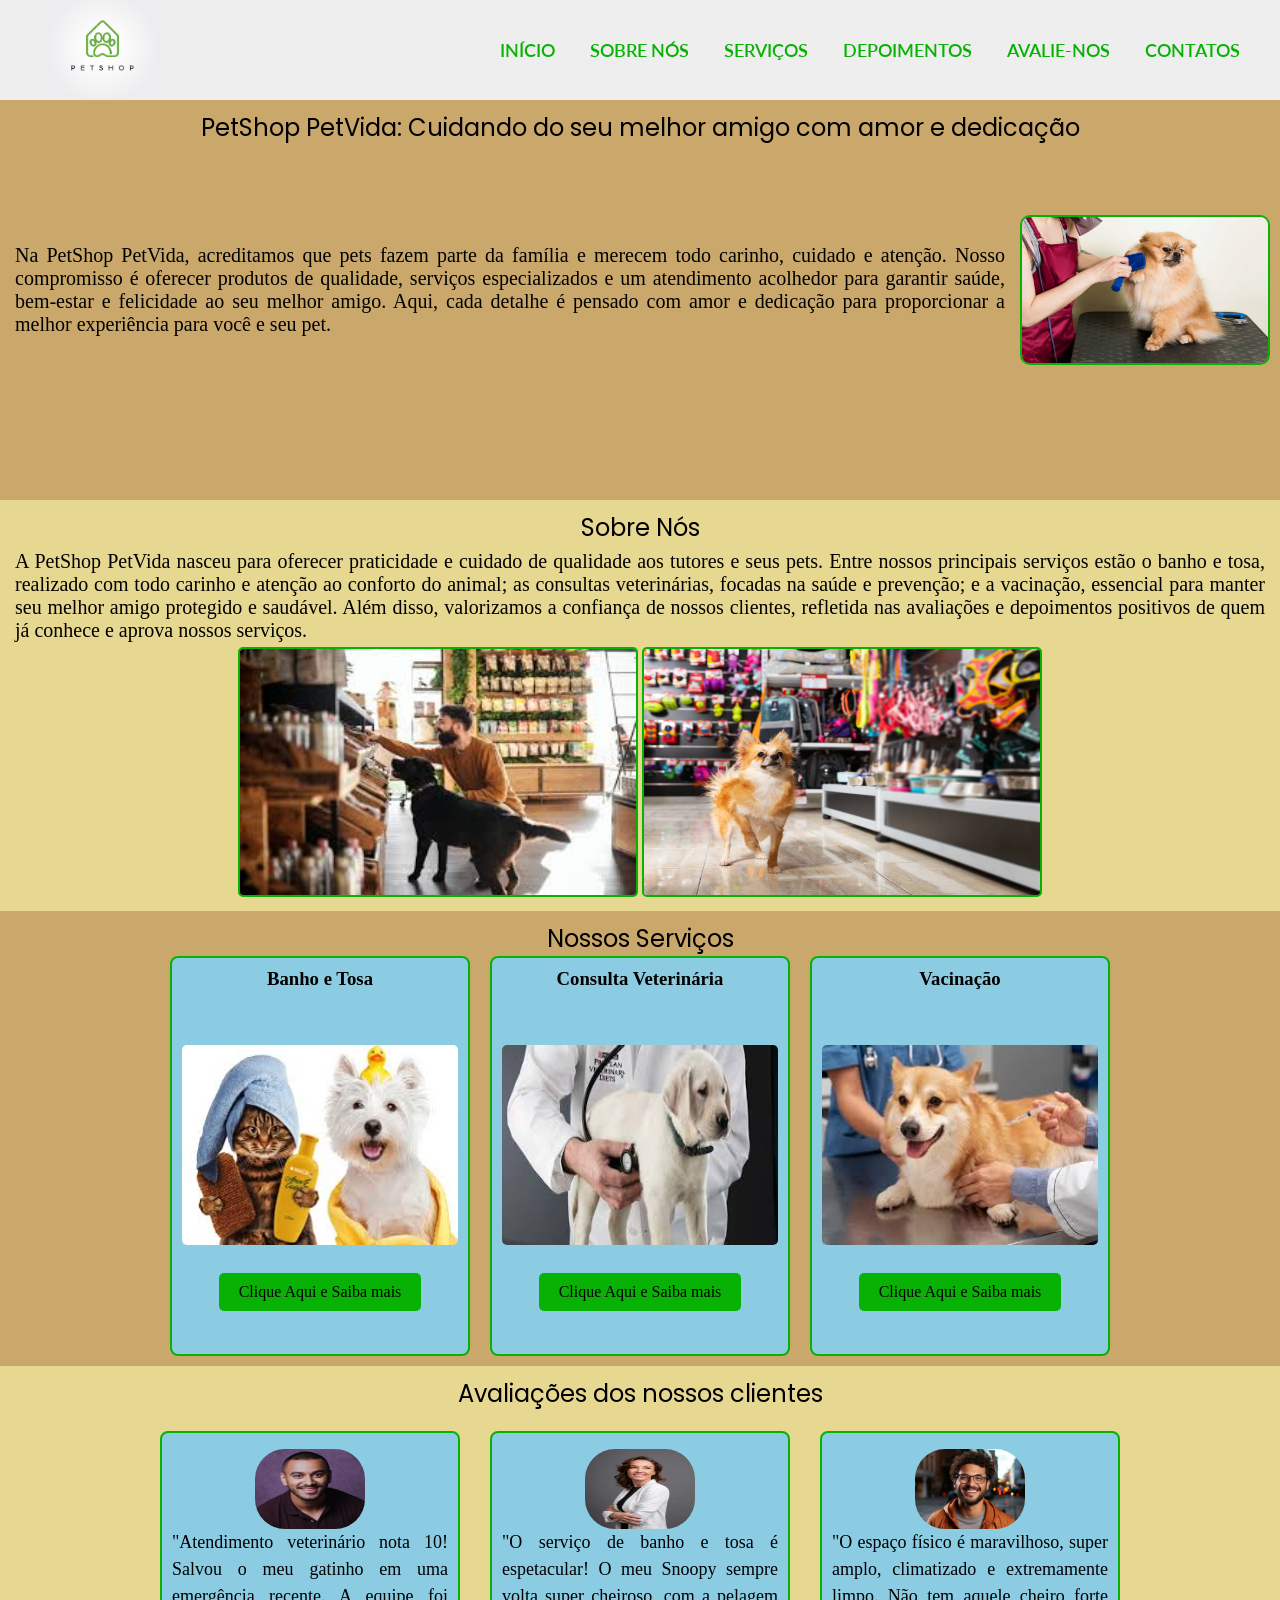
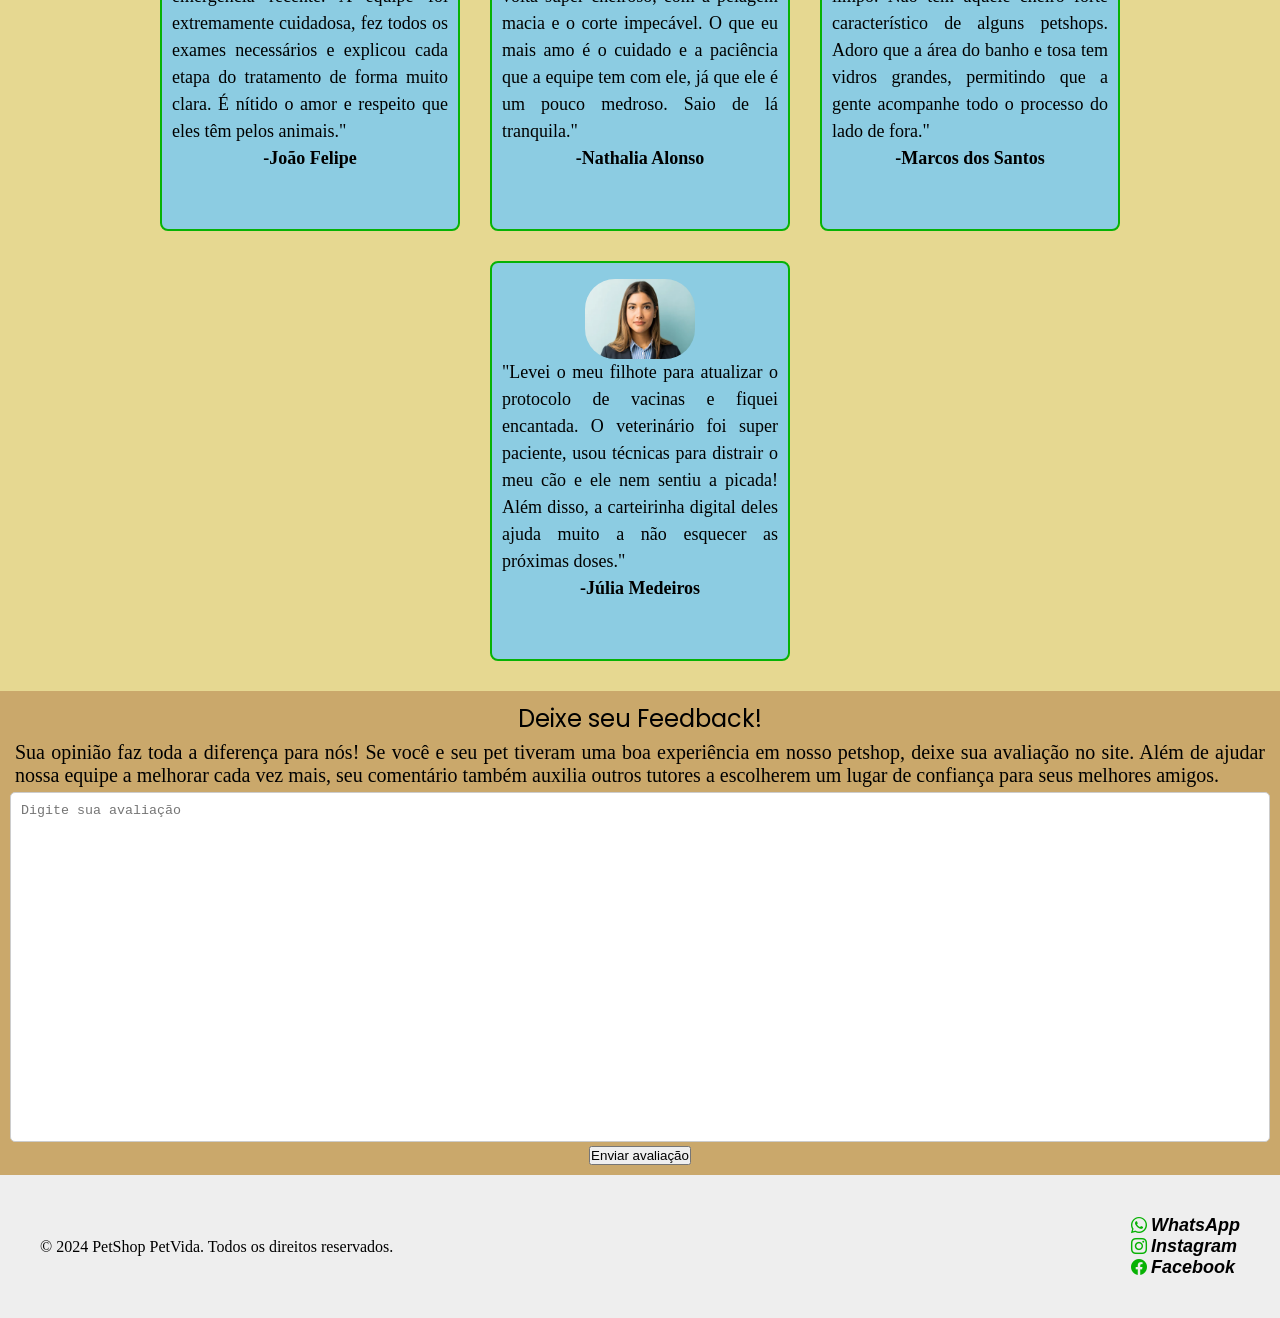
==== index.html @ ae426565 "teste merge branch" ====
<!DOCTYPE html>
<html lang="pt-br">

<head>
    <meta charset="UTF-8">
    <meta name="viewport" content="width=device-width, initial-scale=1.0">
    <title>PetShop PetVida</title>
    <link rel="stylesheet" href="style.css">
    <!-- Fontes Google-->
    <link rel="preconnect" href="https://fonts.googleapis.com">
    <link rel="preconnect" href="https://fonts.gstatic.com" crossorigin>
    <link href="https://fonts.googleapis.com/css2?family=Roboto:ital,wght@0,100..900;1,100..900&display=swap"
        rel="stylesheet">
    <link
        href="https://fonts.googleapis.com/css2?family=Lato:ital,wght@0,100;0,300;0,400;0,700;0,900;1,100;1,300;1,400;1,700;1,900&family=Roboto:ital,wght@0,100..900;1,100..900&display=swap"
        rel="stylesheet">
    <link
        href="https://fonts.googleapis.com/css2?family=Poppins:ital,wght@0,100;0,200;0,300;0,400;0,500;0,600;0,700;0,800;0,900;1,100;1,200;1,300;1,400;1,500;1,600;1,700;1,800;1,900&display=swap"
        rel="stylesheet">
    <!-- Ícones Bootstrap-->
    <link rel="stylesheet" href="https://cdn.jsdelivr.net/npm/bootstrap-icons@1.11.3/font/bootstrap-icons.min.css">
</head>

<body>
    <nav class="navbar">
        <div class="div-da-nav">
            <div class="logo">
                <img id="Logo" src="img/logo_petshop.avif" alt="logo" height="150px" ; width="190px" ; />
            </div>
            <div>
                <ul class="menu">
                    <li><a href="#inicio">INÍCIO</a></li>
                    <li><a href="#sobre-nos">SOBRE NÓS</a></li>
                    <li><a href="#servicos">SERVIÇOS</a></li>
                    <li><a href="#depoimentos">DEPOIMENTOS</a></li>
                    <l1><a href="#feedback">AVALIE-NOS</a></l1>
                    <li><a href="#contato">CONTATOS</a></li>
                </ul>
            </div>
        </div>
    </nav>
    <section id="inicio" class="conteudo">
        <div class="inicio">
            <h1 class="font_title">
                PetShop PetVida: Cuidando do seu melhor amigo com amor e dedicação
            </h1>
            <div class="div_inicio">
                <p id="texto_inicio">
                    Na PetShop PetVida, acreditamos que pets fazem parte da família e merecem todo carinho,
                    cuidado e atenção. Nosso compromisso é oferecer produtos de qualidade, serviços
                    especializados e um atendimento acolhedor para garantir saúde, bem-estar e
                    felicidade ao seu melhor amigo. Aqui, cada detalhe é pensado com amor e dedicação para
                    proporcionar a melhor experiência para você e seu pet.
                </p>
                <div class="div_inicio_img">
                    <img id="inicio-cachorro" src="img/inicio_cachorro.jpg" alt="Cachorro no PetShop">
                </div>
            </div>
        </div>
    </section>
    <section id="sobre-nos">
        <div class="sobre-nos">
            <h1 class="font_title">
                Sobre Nós
            </h1>
            <p id="texto_sobrenos">
                A PetShop PetVida nasceu para oferecer praticidade e cuidado de qualidade aos
                tutores e seus pets. Entre nossos principais serviços estão o banho e tosa,
                realizado com todo carinho e atenção ao conforto do animal; as consultas veterinárias,
                focadas na saúde e prevenção; e a vacinação, essencial para manter seu melhor amigo
                protegido e saudável. Além disso, valorizamos a confiança de nossos clientes,
                refletida nas avaliações e depoimentos positivos de quem já conhece e aprova nossos
                serviços.
            </p>
            <div class="imgs_sobrenos">
                <img id="sobrenos1" src="img/sobrenos_1.jfif" alt="Banho e Tosa">
                <img id="sobrenos2" src="img/sobrenos_2.jpg" alt="Consulta Veterinária">
            </div>
        </div>
    </section>
    <section id="servicos">
        <div class="servicos">
            <h1 class="font_title">
                Nossos Serviços
            </h1>
            <div class="conteiner_card">
                <div class="card" id="ca1">
                    <h3>Banho e Tosa</h3>
                    <img id="img-banho-tosa" src="img/banhoTosa.jfif" alt="Banho e Tosa">
                    <p class="clique-aqui">Clique Aqui e Saiba mais</p>
                </div>
                <div class="card" id="ca2">
                    <h3>Consulta Veterinária</h3>
                    <img id="img-consulta-veterinaria" src="img/consulta_veterinaria.jfif" alt="Consulta Veterinária">
                    <p class="clique-aqui">Clique Aqui e Saiba mais</p>
                </div>
                <div class="card" id="ca3">
                    <h3>Vacinação</h3>
                    <img id="img-vacinacao" src="img/vacinacao.jfif" alt="Vacinação">
                    <p class="clique-aqui">Clique Aqui e Saiba mais</p>
                </div>
            </div>
        </div>
    </section>
    <section id="depoimentos">
        <div class="depoimentos">
            <h1 class="font_title">
                Avaliações dos nossos clientes
            </h1>
            <div class="cliente-card">
                <div class="cliente" id="c1">
                    <img id="img-joao" src="img/joao-foto-depoimento.png" alt="João">
                    <p class="depoimento" style="text-align: justify;">"Atendimento veterinário nota 10! Salvou o meu
                        gatinho em uma emergência recente. A equipe foi extremamente cuidadosa, fez todos os exames
                        necessários e explicou cada etapa do tratamento de forma muito clara. É nítido o amor e respeito
                        que eles têm pelos animais."</p>
                    <h4>-João Felipe</h4>
                </div>
                <div class="cliente" id="c2">
                    <img id="img-nathalia" src="img/nathalia-foto-depoimento.webp" alt="Nathalia">
                    <p class="depoimento" style="text-align: justify;">"O serviço de banho e tosa é espetacular! O meu
                        Snoopy sempre volta super cheiroso, com a pelagem macia e o corte impecável. O que eu mais amo é
                        o cuidado e a paciência que a equipe tem com ele, já que ele é um pouco medroso. Saio de lá
                        tranquila."</p>
                    <h4>-Nathalia Alonso</h4>
                </div>
                <div class="cliente" id="c3">
                    <img id="img-marcos" src="img/marcos-foto-depoimento.webp" alt="Marcos">
                    <p class="depoimento" style="text-align: justify;">"O espaço físico é maravilhoso, super amplo,
                        climatizado e extremamente limpo. Não tem aquele cheiro forte característico de alguns petshops.
                        Adoro que a área do banho e tosa tem vidros grandes, permitindo que a gente acompanhe todo o
                        processo do lado de fora."</p>
                    <h4>-Marcos dos Santos</h4>
                </div>
                <div class="cliente" id="c4">
                    <img id="img-julia" src="img/julia-foto-depoimento.webp" alt="Júlia">
                    <p class="depoimento" style="text-align: justify;">"Levei o meu filhote para atualizar o protocolo
                        de vacinas e fiquei encantada. O veterinário foi super paciente, usou técnicas para distrair o
                        meu cão e ele nem sentiu a picada! Além disso, a carteirinha digital deles ajuda muito a não
                        esquecer as próximas doses."</p>
                    <h4>-Júlia Medeiros</h4>
                </div>
            </div>
        </div>
    </section>
    <section id="feedback">
        <div class="feedback">
            <h1 class="font_title">Deixe seu Feedback!</h1>
            <p id="fbk_text">Sua opinião faz toda a diferença para nós! 
                Se você e seu pet tiveram uma boa experiência em nosso petshop, deixe sua avaliação no site. Além de
                ajudar nossa equipe a melhorar cada vez mais, seu comentário também auxilia outros tutores a escolherem
                um lugar de confiança para seus melhores amigos.    </p>
            
            <form>
                <textarea placeholder="Digite sua avaliação"></textarea>

                <button type="submit">
                    Enviar avaliação
                </button>
            </form>
        </div>
    </section>
    <section id=contato>
        <footer class="footer">
            <p class="footer_font">© 2024 PetShop PetVida. Todos os direitos reservados.</p>
                <div class="redes_socias">
            <i class="bi bi-whatsapp">
                <a href= "https://web.whatsapp.com"> WhatsApp</a><br>
            </i>
            <i class="bi bi-instagram" >
                <a href= "https://instagram.com"> Instagram</a><br>
            </i>
            <i class="bi bi-facebook" >
                <a href= "https://facebook.com"> Facebook</a>
            </i>
            </div>
        </footer>
    </section>
</body>
</html>
---- style.css ----
:root {
    --cor-fundo-claro: #eeeeee;
    --cor-azul-pet: #8ccce2;
    --cor-marrom-claro: #caa86b;
    --cor-amarelo-pastel: #e6d891;
    --cor-verde-pet: #9bcc71;
}
* {
    margin: 0;
    padding: 0;
    box-sizing: border-box;
}
body {
    margin: 0; rgb(199, 181, 161);
    padding: 0;
}
.div-da-nav{
     background-color: var(--cor-fundo-claro);

    height: 100px;

    display: flex;
    align-items: center;
    justify-content: space-between;

    padding: 0 40px;
}
#Logo {
    width: 125px;
    height: auto;
}
.menu {
    display: flex; list-style: none;
    gap: 35px;
    font-family: "Lato", sans-serif;
    font-weight: 400;
    font-style: normal;
    color: rgb(7, 178, 4);
    margin: 0px; padding: 0px;   
    align-items: center;
}
.conteudo {
    background-color: var(--cor-fundo-claro); 
    min-height: 400px;
    margin: 0; padding: 0;
}

.inicio {
    background-color: var(--cor-marrom-claro); 
    min-height: 150px;
    margin: 0; padding: 10px;
    text-align: center;
    min-height:400px;
}
.div_inicio {
    display: flex; 
    flex: 1 2;
    gap: 10px;
    justify-content: center; align-items: center;
    margin-top: 20px;
}

#inicio-cachorro {
    border: solid 2px rgb(7, 178, 4);
    border-radius: 10px;
    width: 250px; height: 150px;
}
#texto_inicio {
    font-size: 20px; color: rgb(0, 0, 0);
    text-align: justify;
    padding: 5px;
}
.div_inicio_img {
    width: 400px; height: 250px;
    display: flex; gap: 20px;
    justify-content: center; align-items: center;
}


.sobre-nos {
    background-color: var(--cor-amarelo-pastel); 
    min-height: 400px;
    margin: 0; padding: 10px;
    text-align: center;
}
#texto_sobrenos {
    font-size: 20px; color: rgb(0, 0, 0);
    text-align: justify;
    padding: 5px;
}
.classe_sobrenos {
    display: flex; gap: 20px;
    justify-content: center; align-items: center;
}
#sobrenos1{
    width: 400px; height: 250px;
    border-radius: 5px ;
    border: 2px solid rgb(7, 178, 4);
}
#sobrenos2{
    width: 400px; height: 250px;
    border-radius: 5px ;
    border: 2px solid rgb(7, 178, 4);
    right: 300px;
}


.servicos {
    background-color: var(--cor-marrom-claro); 
    min-height: 400px;
    margin: 0; padding: 10px;
    text-align: center;
}
.conteiner_card{
    display: flex; 
    justify-content: center;
    align-items: flex-start;
    gap: 20px;
    padding: 0 10px;
    flex-wrap: wrap;
    box-sizing: border-box;
}
.card {
    display: flex;
    flex-direction: column;
    align-items: center;
    width: 300px; height: 400px;

    border-radius: 8px ;
    border: 2px solid rgb(7, 178, 4);
    background-color: var(--cor-azul-pet);
    padding: 10px;
}
#img-banho-tosa {
    width: 100%; height: 200px;
    border-radius: 5px;
    margin-top: 20%;
}
#img-consulta-veterinaria{
    width: 100%; height: 200px;
    border-radius: 5px;
    margin-top: 20%;
}
#img-vacinacao {
    width: 100%; height: 200px;
    border-radius: 5px;
    margin-top: 20%;
}
.clique-aqui{
    margin-top: 10%;
    padding: 10px 20px;
    background-color: rgb(7, 178, 4);
    color: black;
    text-decoration: none;
    border-radius: 5px;
}
.depoimentos {
    background-color: var(--cor-amarelo-pastel); 
    min-height: 350px;
    margin: 0; padding: 10px;
    text-align: center;
}
#img-joao{
    width: 40%; height: 80px;
    border-radius: 30px;
    margin-top: 2%;
}
#img-nathalia{
    width: 40%; height: 80px;
    border-radius: 30px;
    margin-top: 2%;
}
#img-marcos{
    width: 40%; height: 80px;
    border-radius: 30px;
    margin-top: 2%;
}
#img-julia{
    width: 40%; height: 80px;
    border-radius: 30px;
    margin-top: 2%;
}
.cliente{
    display: flex;
    flex-direction: column;
    align-items: center;
    width: 300px; height: 300px;
    min-height: 400px;
    border-radius: 8px ;
    border: 2px solid rgb(7, 178, 4);
    background-color:var(--cor-azul-pet);
    padding: 10px;
   
}
.cliente-card{
    display: flex;  
    justify-content: center;
    align-items: flex-start;
    gap: 30px;
    padding: 20px 10px;
    flex-wrap: wrap;
    box-sizing: border-box;
    text-align: left;
    font-size:18px;
    line-height: 1.5;
}

.footer {
    background-color: var(--cor-fundo-claro); 
    min-height: 100px;
    margin: 0; padding: 40px;
    text-align: left;
    display: flex;
    justify-content: space-between;
    align-items: center;
}


html {
    scroll-behavior: smooth;
}

.menu a {
    text-decoration: none;
    color: rgb(7, 178, 4);
    font-family: "Lato", sans-serif;

    font-size: 18px;

    font-weight: 600;

    transition: 0.3s;

}

.font_title {
    font-family: "Poppins", sans-serif;
    font-weight: 400;
    font-style: normal;
}

.feedback {
    background-color: var(--cor-marrom-claro); 
    min-height: 150px;
    margin: 0; padding: 10px;
    text-align: center;
    min-height:400px;   
}

#fbk_text{
    font-size: 20px; color: rgb(0, 0, 0);
    text-align: justify;
    padding: 5px;
}

.feedback-box {
    width: 700px;
    margin: 50px auto;
    background: white;
    padding: 20px;
    border-radius: 10px;
}

textarea {
    width: 100%;
    height: 350px;
    padding: 10px;
    resize: none;
    border-radius: 5px;
    border: 1px solid #ccc;     
}
.bi-whatsapp {
    color: rgb(7, 178, 4)
}
.bi-instagram {
    color: rgb(7, 178, 4)
}
.bi-facebook {
    color: rgb(7, 178, 4)
}
.bi-whatsapp a{
    text-decoration: none;
    color: black;
    font-family: Arial, Helvetica, sans-serif;
    font-size: 18px;
    font-weight: 600;
    text-align: right;
}
.bi-instagram a{
    text-decoration: none;
    color: black;
    font-family: Arial, Helvetica, sans-serif;
    font-size: 18px;
    font-weight: 600;
    text-align: right;
}
.bi-facebook a{
    text-decoration: none;
    color: black;
    font-family:Arial, Helvetica, sans-serif;
    font-size: 18px;
    font-weight: 600;
    text-align: right;
}   
.redes-sociais {
    display: flex;
    gap: 35px;
}
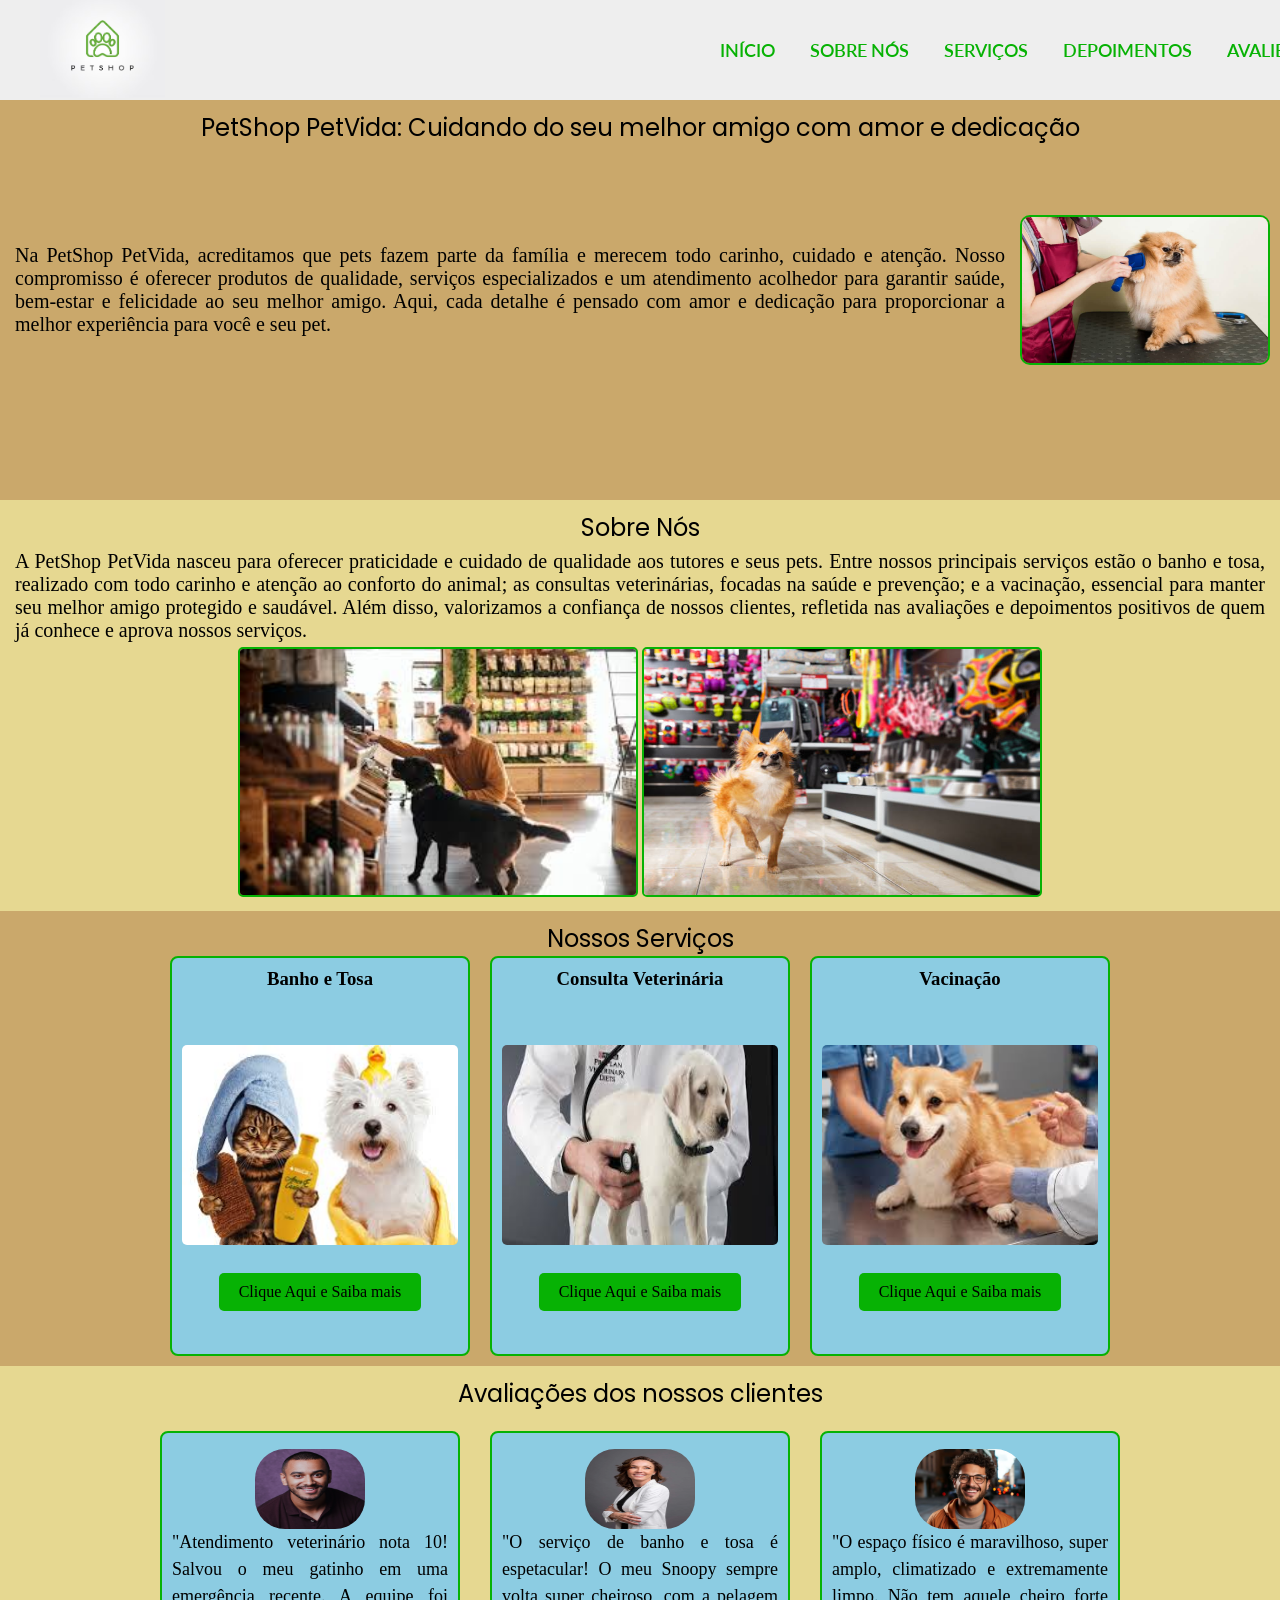
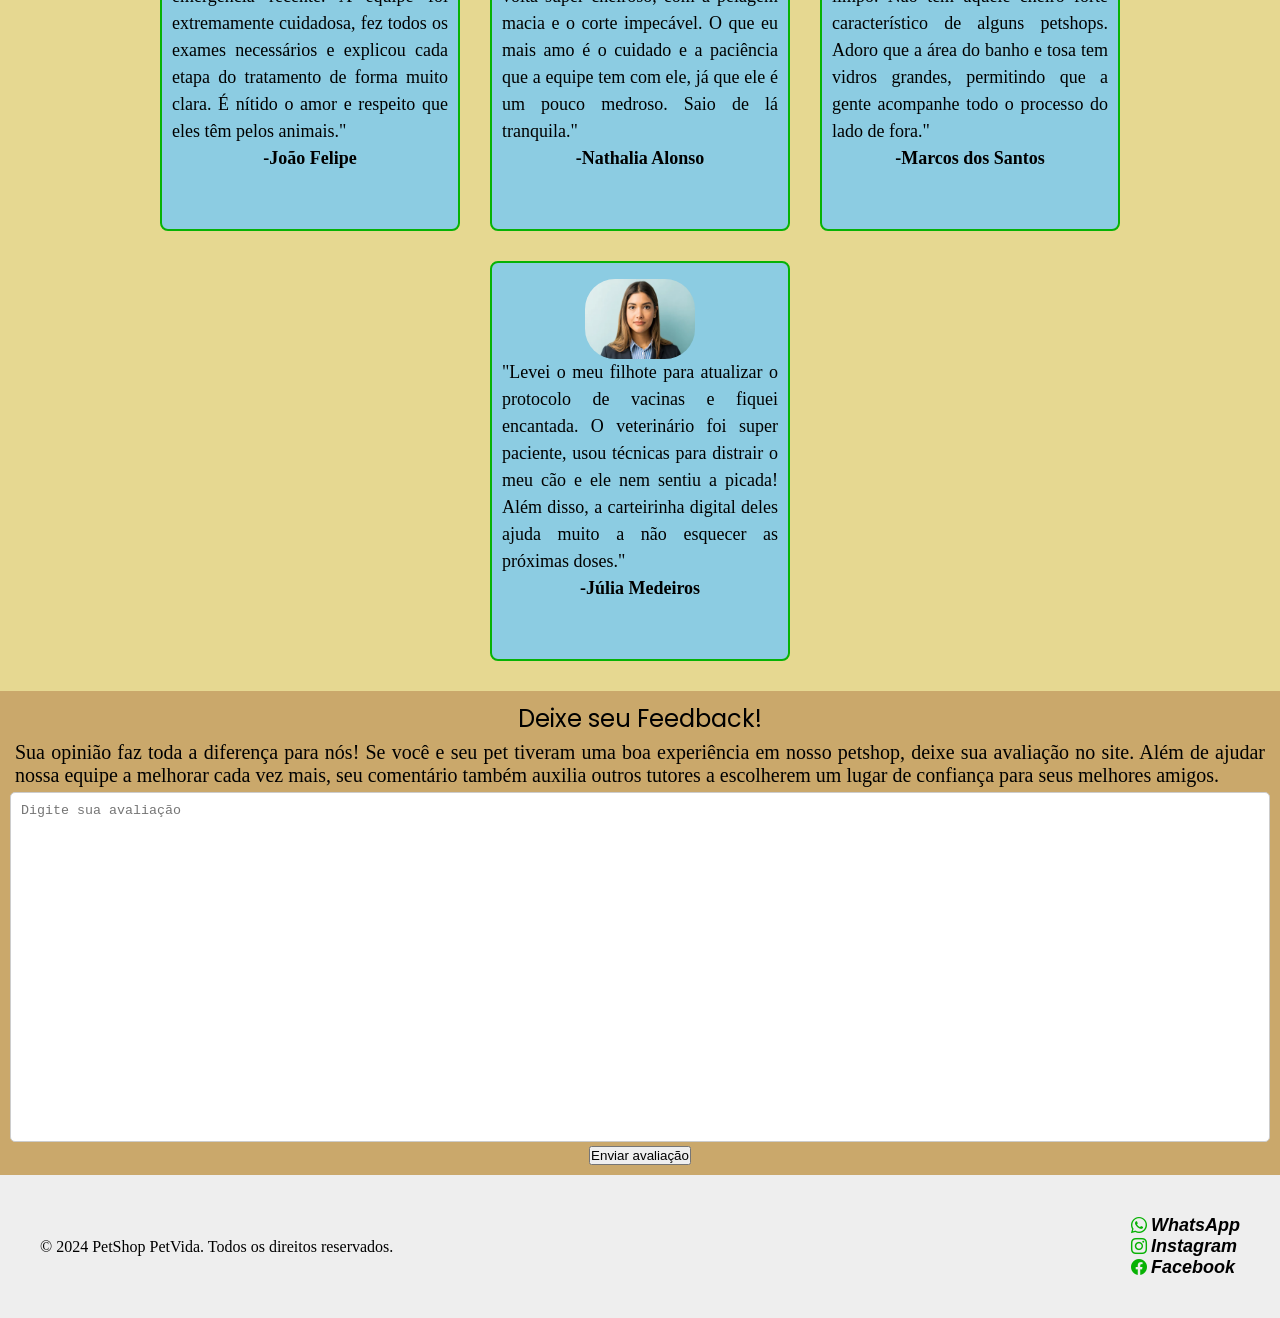
==== commit f67a9b46: "Add files via upload" ====
--- a/index.html
+++ b/index.html
@@ -1,180 +1,180 @@
-<!DOCTYPE html>
-<html lang="pt-br">
-
-<head>
-    <meta charset="UTF-8">
-    <meta name="viewport" content="width=device-width, initial-scale=1.0">
-    <title>PetShop PetVida</title>
-    <link rel="stylesheet" href="style.css">
-    <!-- Fontes Google-->
-    <link rel="preconnect" href="https://fonts.googleapis.com">
-    <link rel="preconnect" href="https://fonts.gstatic.com" crossorigin>
-    <link href="https://fonts.googleapis.com/css2?family=Roboto:ital,wght@0,100..900;1,100..900&display=swap"
-        rel="stylesheet">
-    <link
-        href="https://fonts.googleapis.com/css2?family=Lato:ital,wght@0,100;0,300;0,400;0,700;0,900;1,100;1,300;1,400;1,700;1,900&family=Roboto:ital,wght@0,100..900;1,100..900&display=swap"
-        rel="stylesheet">
-    <link
-        href="https://fonts.googleapis.com/css2?family=Poppins:ital,wght@0,100;0,200;0,300;0,400;0,500;0,600;0,700;0,800;0,900;1,100;1,200;1,300;1,400;1,500;1,600;1,700;1,800;1,900&display=swap"
-        rel="stylesheet">
-    <!-- Ícones Bootstrap-->
-    <link rel="stylesheet" href="https://cdn.jsdelivr.net/npm/bootstrap-icons@1.11.3/font/bootstrap-icons.min.css">
-</head>
-
-<body>
-    <nav class="navbar">
-        <div class="div-da-nav">
-            <div class="logo">
-                <img id="Logo" src="img/logo_petshop.avif" alt="logo" height="150px" ; width="190px" ; />
-            </div>
-            <div>
-                <ul class="menu">
-                    <li><a href="#inicio">INÍCIO</a></li>
-                    <li><a href="#sobre-nos">SOBRE NÓS</a></li>
-                    <li><a href="#servicos">SERVIÇOS</a></li>
-                    <li><a href="#depoimentos">DEPOIMENTOS</a></li>
-                    <l1><a href="#feedback">AVALIE-NOS</a></l1>
-                    <li><a href="#contato">CONTATOS</a></li>
-                </ul>
-            </div>
-        </div>
-    </nav>
-    <section id="inicio" class="conteudo">
-        <div class="inicio">
-            <h1 class="font_title">
-                PetShop PetVida: Cuidando do seu melhor amigo com amor e dedicação
-            </h1>
-            <div class="div_inicio">
-                <p id="texto_inicio">
-                    Na PetShop PetVida, acreditamos que pets fazem parte da família e merecem todo carinho,
-                    cuidado e atenção. Nosso compromisso é oferecer produtos de qualidade, serviços
-                    especializados e um atendimento acolhedor para garantir saúde, bem-estar e
-                    felicidade ao seu melhor amigo. Aqui, cada detalhe é pensado com amor e dedicação para
-                    proporcionar a melhor experiência para você e seu pet.
-                </p>
-                <div class="div_inicio_img">
-                    <img id="inicio-cachorro" src="img/inicio_cachorro.jpg" alt="Cachorro no PetShop">
-                </div>
-            </div>
-        </div>
-    </section>
-    <section id="sobre-nos">
-        <div class="sobre-nos">
-            <h1 class="font_title">
-                Sobre Nós
-            </h1>
-            <p id="texto_sobrenos">
-                A PetShop PetVida nasceu para oferecer praticidade e cuidado de qualidade aos
-                tutores e seus pets. Entre nossos principais serviços estão o banho e tosa,
-                realizado com todo carinho e atenção ao conforto do animal; as consultas veterinárias,
-                focadas na saúde e prevenção; e a vacinação, essencial para manter seu melhor amigo
-                protegido e saudável. Além disso, valorizamos a confiança de nossos clientes,
-                refletida nas avaliações e depoimentos positivos de quem já conhece e aprova nossos
-                serviços.
-            </p>
-            <div class="imgs_sobrenos">
-                <img id="sobrenos1" src="img/sobrenos_1.jfif" alt="Banho e Tosa">
-                <img id="sobrenos2" src="img/sobrenos_2.jpg" alt="Consulta Veterinária">
-            </div>
-        </div>
-    </section>
-    <section id="servicos">
-        <div class="servicos">
-            <h1 class="font_title">
-                Nossos Serviços
-            </h1>
-            <div class="conteiner_card">
-                <div class="card" id="ca1">
-                    <h3>Banho e Tosa</h3>
-                    <img id="img-banho-tosa" src="img/banhoTosa.jfif" alt="Banho e Tosa">
-                    <p class="clique-aqui">Clique Aqui e Saiba mais</p>
-                </div>
-                <div class="card" id="ca2">
-                    <h3>Consulta Veterinária</h3>
-                    <img id="img-consulta-veterinaria" src="img/consulta_veterinaria.jfif" alt="Consulta Veterinária">
-                    <p class="clique-aqui">Clique Aqui e Saiba mais</p>
-                </div>
-                <div class="card" id="ca3">
-                    <h3>Vacinação</h3>
-                    <img id="img-vacinacao" src="img/vacinacao.jfif" alt="Vacinação">
-                    <p class="clique-aqui">Clique Aqui e Saiba mais</p>
-                </div>
-            </div>
-        </div>
-    </section>
-    <section id="depoimentos">
-        <div class="depoimentos">
-            <h1 class="font_title">
-                Avaliações dos nossos clientes
-            </h1>
-            <div class="cliente-card">
-                <div class="cliente" id="c1">
-                    <img id="img-joao" src="img/joao-foto-depoimento.png" alt="João">
-                    <p class="depoimento" style="text-align: justify;">"Atendimento veterinário nota 10! Salvou o meu
-                        gatinho em uma emergência recente. A equipe foi extremamente cuidadosa, fez todos os exames
-                        necessários e explicou cada etapa do tratamento de forma muito clara. É nítido o amor e respeito
-                        que eles têm pelos animais."</p>
-                    <h4>-João Felipe</h4>
-                </div>
-                <div class="cliente" id="c2">
-                    <img id="img-nathalia" src="img/nathalia-foto-depoimento.webp" alt="Nathalia">
-                    <p class="depoimento" style="text-align: justify;">"O serviço de banho e tosa é espetacular! O meu
-                        Snoopy sempre volta super cheiroso, com a pelagem macia e o corte impecável. O que eu mais amo é
-                        o cuidado e a paciência que a equipe tem com ele, já que ele é um pouco medroso. Saio de lá
-                        tranquila."</p>
-                    <h4>-Nathalia Alonso</h4>
-                </div>
-                <div class="cliente" id="c3">
-                    <img id="img-marcos" src="img/marcos-foto-depoimento.webp" alt="Marcos">
-                    <p class="depoimento" style="text-align: justify;">"O espaço físico é maravilhoso, super amplo,
-                        climatizado e extremamente limpo. Não tem aquele cheiro forte característico de alguns petshops.
-                        Adoro que a área do banho e tosa tem vidros grandes, permitindo que a gente acompanhe todo o
-                        processo do lado de fora."</p>
-                    <h4>-Marcos dos Santos</h4>
-                </div>
-                <div class="cliente" id="c4">
-                    <img id="img-julia" src="img/julia-foto-depoimento.webp" alt="Júlia">
-                    <p class="depoimento" style="text-align: justify;">"Levei o meu filhote para atualizar o protocolo
-                        de vacinas e fiquei encantada. O veterinário foi super paciente, usou técnicas para distrair o
-                        meu cão e ele nem sentiu a picada! Além disso, a carteirinha digital deles ajuda muito a não
-                        esquecer as próximas doses."</p>
-                    <h4>-Júlia Medeiros</h4>
-                </div>
-            </div>
-        </div>
-    </section>
-    <section id="feedback">
-        <div class="feedback">
-            <h1 class="font_title">Deixe seu Feedback!</h1>
-            <p id="fbk_text">Sua opinião faz toda a diferença para nós! 
-                Se você e seu pet tiveram uma boa experiência em nosso petshop, deixe sua avaliação no site. Além de
-                ajudar nossa equipe a melhorar cada vez mais, seu comentário também auxilia outros tutores a escolherem
-                um lugar de confiança para seus melhores amigos.    </p>
-            
-            <form>
-                <textarea placeholder="Digite sua avaliação"></textarea>
-
-                <button type="submit">
-                    Enviar avaliação
-                </button>
-            </form>
-        </div>
-    </section>
-    <section id=contato>
-        <footer class="footer">
-            <p class="footer_font">© 2024 PetShop PetVida. Todos os direitos reservados.</p>
-                <div class="redes_socias">
-            <i class="bi bi-whatsapp">
-                <a href= "https://web.whatsapp.com"> WhatsApp</a><br>
-            </i>
-            <i class="bi bi-instagram" >
-                <a href= "https://instagram.com"> Instagram</a><br>
-            </i>
-            <i class="bi bi-facebook" >
-                <a href= "https://facebook.com"> Facebook</a>
-            </i>
-            </div>
-        </footer>
-    </section>
-</body>
+<!DOCTYPE html>
+<html lang="pt-br">
+
+<head>
+    <meta charset="UTF-8">
+    <meta name="viewport" content="width=device-width, initial-scale=1.0">
+    <title>PetShop PetVida</title>
+    <link rel="stylesheet" href="style.css">
+    <!-- Fontes Google-->
+    <link rel="preconnect" href="https://fonts.googleapis.com">
+    <link rel="preconnect" href="https://fonts.gstatic.com" crossorigin>
+    <link href="https://fonts.googleapis.com/css2?family=Roboto:ital,wght@0,100..900;1,100..900&display=swap"
+        rel="stylesheet">
+    <link
+        href="https://fonts.googleapis.com/css2?family=Lato:ital,wght@0,100;0,300;0,400;0,700;0,900;1,100;1,300;1,400;1,700;1,900&family=Roboto:ital,wght@0,100..900;1,100..900&display=swap"
+        rel="stylesheet">
+    <link
+        href="https://fonts.googleapis.com/css2?family=Poppins:ital,wght@0,100;0,200;0,300;0,400;0,500;0,600;0,700;0,800;0,900;1,100;1,200;1,300;1,400;1,500;1,600;1,700;1,800;1,900&display=swap"
+        rel="stylesheet">
+    <!-- Ícones Bootstrap-->
+    <link rel="stylesheet" href="https://cdn.jsdelivr.net/npm/bootstrap-icons@1.11.3/font/bootstrap-icons.min.css">
+</head>
+
+<body>
+    <nav class="navbar">
+        <div class="div-da-nav">
+            <div class="logo">
+                <img id="Logo" src="img/logo_petshop.avif" alt="logo" height="150px" ; width="190px" ; />
+            </div>
+            <div>
+                <ul class="menu">
+                    <li><a href="#inicio">INÍCIO</a></li>
+                    <li><a href="#sobre-nos">SOBRE NÓS</a></li>
+                    <li><a href="#servicos">SERVIÇOS</a></li>
+                    <li><a href="#depoimentos">DEPOIMENTOS</a></li>
+                    <l1><a href="#feedback">AVALIE-NOS</a></l1>
+                    <li><a href="#contato">CONTATOS</a></li>
+                </ul>
+            </div>
+        </div>
+    </nav>
+    <section id="inicio" class="conteudo">
+        <div class="inicio">
+            <h1 class="font_title">
+                PetShop PetVida: Cuidando do seu melhor amigo com amor e dedicação
+            </h1>
+            <div class="div_inicio">
+                <p id="texto_inicio">
+                    Na PetShop PetVida, acreditamos que pets fazem parte da família e merecem todo carinho,
+                    cuidado e atenção. Nosso compromisso é oferecer produtos de qualidade, serviços
+                    especializados e um atendimento acolhedor para garantir saúde, bem-estar e
+                    felicidade ao seu melhor amigo. Aqui, cada detalhe é pensado com amor e dedicação para
+                    proporcionar a melhor experiência para você e seu pet.
+                </p>
+                <div class="div_inicio_img">
+                    <img id="inicio-cachorro" src="img/inicio_cachorro.jpg" alt="Cachorro no PetShop">
+                </div>
+            </div>
+        </div>
+    </section>
+    <section id="sobre-nos">
+        <div class="sobre-nos">
+            <h1 class="font_title">
+                Sobre Nós
+            </h1>
+            <p id="texto_sobrenos">
+                A PetShop PetVida nasceu para oferecer praticidade e cuidado de qualidade aos
+                tutores e seus pets. Entre nossos principais serviços estão o banho e tosa,
+                realizado com todo carinho e atenção ao conforto do animal; as consultas veterinárias,
+                focadas na saúde e prevenção; e a vacinação, essencial para manter seu melhor amigo
+                protegido e saudável. Além disso, valorizamos a confiança de nossos clientes,
+                refletida nas avaliações e depoimentos positivos de quem já conhece e aprova nossos
+                serviços.
+            </p>
+            <div class="imgs_sobrenos">
+                <img id="sobrenos1" src="img/sobrenos_1.jfif" alt="Banho e Tosa">
+                <img id="sobrenos2" src="img/sobrenos_2.jpg" alt="Consulta Veterinária">
+            </div>
+        </div>
+    </section>
+    <section id="servicos">
+        <div class="servicos">
+            <h1 class="font_title">
+                Nossos Serviços
+            </h1>
+            <div class="conteiner_card">
+                <div class="card" id="ca1">
+                    <h3>Banho e Tosa</h3>
+                    <img id="img-banho-tosa" src="img/banhoTosa.jfif" alt="Banho e Tosa">
+                    <p class="clique-aqui">Clique Aqui e Saiba mais</p>
+                </div>
+                <div class="card" id="ca2">
+                    <h3>Consulta Veterinária</h3>
+                    <img id="img-consulta-veterinaria" src="img/consulta_veterinaria.jfif" alt="Consulta Veterinária">
+                    <p class="clique-aqui">Clique Aqui e Saiba mais</p>
+                </div>
+                <div class="card" id="ca3">
+                    <h3>Vacinação</h3>
+                    <img id="img-vacinacao" src="img/vacinacao.jfif" alt="Vacinação">
+                    <p class="clique-aqui">Clique Aqui e Saiba mais</p>
+                </div>
+            </div>
+        </div>
+    </section>
+    <section id="depoimentos">
+        <div class="depoimentos">
+            <h1 class="font_title">
+                Avaliações dos nossos clientes
+            </h1>
+            <div class="cliente-card">
+                <div class="cliente" id="c1">
+                    <img id="img-joao" src="img/joao-foto-depoimento.png" alt="João">
+                    <p class="depoimento" style="text-align: justify;">"Atendimento veterinário nota 10! Salvou o meu
+                        gatinho em uma emergência recente. A equipe foi extremamente cuidadosa, fez todos os exames
+                        necessários e explicou cada etapa do tratamento de forma muito clara. É nítido o amor e respeito
+                        que eles têm pelos animais."</p>
+                    <h4>-João Felipe</h4>
+                </div>
+                <div class="cliente" id="c2">
+                    <img id="img-nathalia" src="img/nathalia-foto-depoimento.webp" alt="Nathalia">
+                    <p class="depoimento" style="text-align: justify;">"O serviço de banho e tosa é espetacular! O meu
+                        Snoopy sempre volta super cheiroso, com a pelagem macia e o corte impecável. O que eu mais amo é
+                        o cuidado e a paciência que a equipe tem com ele, já que ele é um pouco medroso. Saio de lá
+                        tranquila."</p>
+                    <h4>-Nathalia Alonso</h4>
+                </div>
+                <div class="cliente" id="c3">
+                    <img id="img-marcos" src="img/marcos-foto-depoimento.webp" alt="Marcos">
+                    <p class="depoimento" style="text-align: justify;">"O espaço físico é maravilhoso, super amplo,
+                        climatizado e extremamente limpo. Não tem aquele cheiro forte característico de alguns petshops.
+                        Adoro que a área do banho e tosa tem vidros grandes, permitindo que a gente acompanhe todo o
+                        processo do lado de fora."</p>
+                    <h4>-Marcos dos Santos</h4>
+                </div>
+                <div class="cliente" id="c4">
+                    <img id="img-julia" src="img/julia-foto-depoimento.webp" alt="Júlia">
+                    <p class="depoimento" style="text-align: justify;">"Levei o meu filhote para atualizar o protocolo
+                        de vacinas e fiquei encantada. O veterinário foi super paciente, usou técnicas para distrair o
+                        meu cão e ele nem sentiu a picada! Além disso, a carteirinha digital deles ajuda muito a não
+                        esquecer as próximas doses."</p>
+                    <h4>-Júlia Medeiros</h4>
+                </div>
+            </div>
+        </div>
+    </section>
+    <section id="feedback">
+        <div class="feedback">
+            <h1 class="font_title">Deixe seu Feedback!</h1>
+            <p id="fbk_text">Sua opinião faz toda a diferença para nós! 
+                Se você e seu pet tiveram uma boa experiência em nosso petshop, deixe sua avaliação no site. Além de
+                ajudar nossa equipe a melhorar cada vez mais, seu comentário também auxilia outros tutores a escolherem
+                um lugar de confiança para seus melhores amigos.    </p>
+            
+            <form>
+                <textarea placeholder="Digite sua avaliação"></textarea>
+
+                <button type="submit">
+                    Enviar avaliação
+                </button>
+            </form>
+        </div>
+    </section>
+    <section id=contato>
+        <footer class="footer">
+            <p class="footer_font">© 2024 PetShop PetVida. Todos os direitos reservados.</p>
+                <div class="redes_socias">
+            <i class="bi bi-whatsapp">
+                <a href= "https://web.whatsapp.com"> WhatsApp</a><br>
+            </i>
+            <i class="bi bi-instagram" >
+                <a href= "https://instagram.com"> Instagram</a><br>
+            </i>
+            <i class="bi bi-facebook" >
+                <a href= "https://facebook.com"> Facebook</a>
+            </i>
+            </div>
+        </footer>
+    </section>
+</body>
 </html>
--- a/style.css
+++ b/style.css
@@ -1,308 +1,330 @@
-    :root {
-    --cor-fundo-claro: #eeeeee;
-    --cor-azul-pet: #8ccce2;
-    --cor-marrom-claro: #caa86b;
-    --cor-amarelo-pastel: #e6d891;
-    --cor-verde-pet: #9bcc71;
-}
-* {
-    margin: 0;
-    padding: 0;
-    box-sizing: border-box;
-}
-body {
-    margin: 0; rgb(199, 181, 161);
-    padding: 0;
-}
-.div-da-nav{
-     background-color: var(--cor-fundo-claro);
-
-    height: 100px;
-
-    display: flex;
-    align-items: center;
-    justify-content: space-between;
-
-    padding: 0 40px;
-}
-#Logo {
-    width: 125px;
-    height: auto;
-}
-.menu {
-    display: flex; list-style: none;
-    gap: 35px;
-    font-family: "Lato", sans-serif;
-    font-weight: 400;
-    font-style: normal;
-    color: rgb(7, 178, 4);
-    margin: 0px; padding: 0px;   
-    align-items: center;
-}
-.conteudo {
-    background-color: var(--cor-fundo-claro); 
-    min-height: 400px;
-    margin: 0; padding: 0;
-}
-
-.inicio {
-    background-color: var(--cor-marrom-claro); 
-    min-height: 150px;
-    margin: 0; padding: 10px;
-    text-align: center;
-    min-height:400px;
-}
-.div_inicio {
-    display: flex; 
-    flex: 1 2;
-    gap: 10px;
-    justify-content: center; align-items: center;
-    margin-top: 20px;
-}
-
-#inicio-cachorro {
-    border: solid 2px rgb(7, 178, 4);
-    border-radius: 10px;
-    width: 250px; height: 150px;
-}
-#texto_inicio {
-    font-size: 20px; color: rgb(0, 0, 0);
-    text-align: justify;
-    padding: 5px;
-}
-.div_inicio_img {
-    width: 400px; height: 250px;
-    display: flex; gap: 20px;
-    justify-content: center; align-items: center;
-}
-
-
-.sobre-nos {
-    background-color: var(--cor-amarelo-pastel); 
-    min-height: 400px;
-    margin: 0; padding: 10px;
-    text-align: center;
-}
-#texto_sobrenos {
-    font-size: 20px; color: rgb(0, 0, 0);
-    text-align: justify;
-    padding: 5px;
-}
-.classe_sobrenos {
-    display: flex; gap: 20px;
-    justify-content: center; align-items: center;
-}
-#sobrenos1{
-    width: 400px; height: 250px;
-    border-radius: 5px ;
-    border: 2px solid rgb(7, 178, 4);
-}
-#sobrenos2{
-    width: 400px; height: 250px;
-    border-radius: 5px ;
-    border: 2px solid rgb(7, 178, 4);
-    right: 300px;
-}
-
-
-.servicos {
-    background-color: var(--cor-marrom-claro); 
-    min-height: 400px;
-    margin: 0; padding: 10px;
-    text-align: center;
-}
-.conteiner_card{
-    display: flex; 
-    justify-content: center;
-    align-items: flex-start;
-    gap: 20px;
-    padding: 0 10px;
-    flex-wrap: wrap;
-    box-sizing: border-box;
-}
-.card {
-    display: flex;
-    flex-direction: column;
-    align-items: center;
-    width: 300px; height: 400px;
-
-    border-radius: 8px ;
-    border: 2px solid rgb(7, 178, 4);
-    background-color: var(--cor-azul-pet);
-    padding: 10px;
-}
-#img-banho-tosa {
-    width: 100%; height: 200px;
-    border-radius: 5px;
-    margin-top: 20%;
-}
-#img-consulta-veterinaria{
-    width: 100%; height: 200px;
-    border-radius: 5px;
-    margin-top: 20%;
-}
-#img-vacinacao {
-    width: 100%; height: 200px;
-    border-radius: 5px;
-    margin-top: 20%;
-}
-.clique-aqui{
-    margin-top: 10%;
-    padding: 10px 20px;
-    background-color: rgb(7, 178, 4);
-    color: black;
-    text-decoration: none;
-    border-radius: 5px;
-}
-.depoimentos {
-    background-color: var(--cor-amarelo-pastel); 
-    min-height: 350px;
-    margin: 0; padding: 10px;
-    text-align: center;
-}
-#img-joao{
-    width: 40%; height: 80px;
-    border-radius: 30px;
-    margin-top: 2%;
-}
-#img-nathalia{
-    width: 40%; height: 80px;
-    border-radius: 30px;
-    margin-top: 2%;
-}
-#img-marcos{
-    width: 40%; height: 80px;
-    border-radius: 30px;
-    margin-top: 2%;
-}
-#img-julia{
-    width: 40%; height: 80px;
-    border-radius: 30px;
-    margin-top: 2%;
-}
-.cliente{
-    display: flex;
-    flex-direction: column;
-    align-items: center;
-    width: 300px; height: 300px;
-    min-height: 400px;
-    border-radius: 8px ;
-    border: 2px solid rgb(7, 178, 4);
-    background-color:var(--cor-azul-pet);
-    padding: 10px;
-   
-}
-.cliente-card{
-    display: flex;  
-    justify-content: center;
-    align-items: flex-start;
-    gap: 30px;
-    padding: 20px 10px;
-    flex-wrap: wrap;
-    box-sizing: border-box;
-    text-align: left;
-    font-size:18px;
-    line-height: 1.5;
-}
-
-.footer {
-    background-color: var(--cor-fundo-claro); 
-    min-height: 100px;
-    margin: 0; padding: 40px;
-    text-align: left;
-    display: flex;
-    justify-content: space-between;
-    align-items: center;
-}
-
-
-html {
-    scroll-behavior: smooth;
-}
-
-.menu a {
-    text-decoration: none;
-    color: rgb(7, 178, 4);
-    font-family: "Lato", sans-serif;
-
-    font-size: 18px;
-
-    font-weight: 600;
-
-    transition: 0.3s;
-
-}
-
-.font_title {
-    font-family: "Poppins", sans-serif;
-    font-weight: 400;
-    font-style: normal;
-}
-
-.feedback {
-    background-color: var(--cor-marrom-claro); 
-    min-height: 150px;
-    margin: 0; padding: 10px;
-    text-align: center;
-    min-height:400px;   
-}
-
-#fbk_text{
-    font-size: 20px; color: rgb(0, 0, 0);
-    text-align: justify;
-    padding: 5px;
-}
-
-.feedback-box {
-    width: 700px;
-    margin: 50px auto;
-    background: white;
-    padding: 20px;
-    border-radius: 10px;
-}
-
-textarea {
-    width: 100%;
-    height: 350px;
-    padding: 10px;
-    resize: none;
-    border-radius: 5px;
-    border: 1px solid #ccc;     
-}
-.bi-whatsapp {
-    color: rgb(7, 178, 4)
-}
-.bi-instagram {
-    color: rgb(7, 178, 4)
-}
-.bi-facebook {
-    color: rgb(7, 178, 4)
-}
-.bi-whatsapp a{
-    text-decoration: none;
-    color: black;
-    font-family: Arial, Helvetica, sans-serif;
-    font-size: 18px;
-    font-weight: 600;
-    text-align: right;
-}
-.bi-instagram a{
-    text-decoration: none;
-    color: black;
-    font-family: Arial, Helvetica, sans-serif;
-    font-size: 18px;
-    font-weight: 600;
-    text-align: right;
-}
-.bi-facebook a{
-    text-decoration: none;
-    color: black;
-    font-family:Arial, Helvetica, sans-serif;
-    font-size: 18px;
-    font-weight: 600;
-    text-align: right;
-}   
-.redes-sociais {
-    display: flex;
-    gap: 35px;
+    :root {
+    --cor-fundo-claro: #eeeeee;
+    --cor-azul-pet: #8ccce2;
+    --cor-marrom-claro: #caa86b;
+    --cor-amarelo-pastel: #e6d891;
+    --cor-verde-pet: #9bcc71;
+}
+* {
+    margin: 0;
+    padding: 0;
+    box-sizing: border-box;
+}
+body {
+    margin: 0; rgb(199, 181, 161);
+    padding: 0;
+}
+.navbar{
+    position: fixed;
+}
+.div-da-nav{
+     background-color: var(--cor-fundo-claro);
+    width: 1500px;
+    height: 100px;
+    position: sticky;
+    display: flex;
+    align-items: center;
+    justify-content: space-between;
+
+    padding: 0 40px;
+}
+#Logo {
+    width: 125px;
+    height: auto;
+}
+.menu {
+    display: flex; list-style: none;
+    gap: 35px;
+    font-family: "Lato", sans-serif;
+    font-weight: 400;
+    font-style: normal;
+    color: rgb(7, 178, 4);
+    margin: 0px; padding: 0px;   
+    align-items: center;
+}
+.conteudo {
+    background-color: var(--cor-fundo-claro); 
+    min-height: 400px;
+    margin: 0; padding: 0;
+    padding-top: 100px;
+}
+
+.inicio {
+    background-color: var(--cor-marrom-claro); 
+    min-height: 150px;
+    margin: 0; padding: 10px;
+    text-align: center;
+    min-height:400px;
+}
+#inicio{
+    scroll-margin-top: 100px;
+}
+.div_inicio {
+    display: flex; 
+    flex: 1 2;
+    gap: 10px;
+    justify-content: center; align-items: center;
+    margin-top: 20px;
+}
+
+#inicio-cachorro {
+    border: solid 2px rgb(7, 178, 4);
+    border-radius: 10px;
+    width: 250px; height: 150px;
+}
+#texto_inicio {
+    font-size: 20px; color: rgb(0, 0, 0);
+    text-align: justify;
+    padding: 5px;
+}
+.div_inicio_img {
+    width: 400px; height: 250px;
+    display: flex; gap: 20px;
+    justify-content: center; align-items: center;
+}
+
+
+.sobre-nos {
+    background-color: var(--cor-amarelo-pastel); 
+    min-height: 400px;
+    margin: 0; padding: 10px;
+    text-align: center;
+}
+#sobre-nos{
+    scroll-margin-top: 100px;
+}
+#texto_sobrenos {
+    font-size: 20px; color: rgb(0, 0, 0);
+    text-align: justify;
+    padding: 5px;
+}
+.classe_sobrenos {
+    display: flex; gap: 20px;
+    justify-content: center; align-items: center;
+}
+#sobrenos1{
+    width: 400px; height: 250px;
+    border-radius: 5px ;
+    border: 2px solid rgb(7, 178, 4);
+}
+#sobrenos2{
+    width: 400px; height: 250px;
+    border-radius: 5px ;
+    border: 2px solid rgb(7, 178, 4);
+    right: 300px;
+}
+
+
+.servicos {
+    background-color: var(--cor-marrom-claro); 
+    min-height: 400px;
+    margin: 0; padding: 10px;
+    text-align: center;
+}
+#servicos{
+    scroll-margin-top: 100px;
+}
+.conteiner_card{
+    display: flex; 
+    justify-content: center;
+    align-items: flex-start;
+    gap: 20px;
+    padding: 0 10px;
+    flex-wrap: wrap;
+    box-sizing: border-box;
+}
+.card {
+    display: flex;
+    flex-direction: column;
+    align-items: center;
+    width: 300px; height: 400px;
+
+    border-radius: 8px ;
+    border: 2px solid rgb(7, 178, 4);
+    background-color: var(--cor-azul-pet);
+    padding: 10px;
+}
+#img-banho-tosa {
+    width: 100%; height: 200px;
+    border-radius: 5px;
+    margin-top: 20%;
+}
+#img-consulta-veterinaria{
+    width: 100%; height: 200px;
+    border-radius: 5px;
+    margin-top: 20%;
+}
+#img-vacinacao {
+    width: 100%; height: 200px;
+    border-radius: 5px;
+    margin-top: 20%;
+}
+.clique-aqui{
+    margin-top: 10%;
+    padding: 10px 20px;
+    background-color: rgb(7, 178, 4);
+    color: black;
+    text-decoration: none;
+    border-radius: 5px;
+}
+.depoimentos {
+    background-color: var(--cor-amarelo-pastel); 
+    min-height: 350px;
+    margin: 0; padding: 10px;
+    text-align: center;
+}
+#depoimentos{
+    scroll-margin-top: 100px;
+}
+#img-joao{
+    width: 40%; height: 80px;
+    border-radius: 30px;
+    margin-top: 2%;
+}
+#img-nathalia{
+    width: 40%; height: 80px;
+    border-radius: 30px;
+    margin-top: 2%;
+}
+#img-marcos{
+    width: 40%; height: 80px;
+    border-radius: 30px;
+    margin-top: 2%;
+}
+#img-julia{
+    width: 40%; height: 80px;
+    border-radius: 30px;
+    margin-top: 2%;
+}
+.cliente{
+    display: flex;
+    flex-direction: column;
+    align-items: center;
+    width: 300px; height: 300px;
+    min-height: 400px;
+    border-radius: 8px ;
+    border: 2px solid rgb(7, 178, 4);
+    background-color:var(--cor-azul-pet);
+    padding: 10px;
+   
+}
+.cliente-card{
+    display: flex;  
+    justify-content: center;
+    align-items: flex-start;
+    gap: 30px;
+    padding: 20px 10px;
+    flex-wrap: wrap;
+    box-sizing: border-box;
+    text-align: left;
+    font-size:18px;
+    line-height: 1.5;
+}
+
+.footer {
+    background-color: var(--cor-fundo-claro); 
+    min-height: 100px;
+    margin: 0; padding: 40px;
+    text-align: left;
+    display: flex;
+    justify-content: space-between;
+    align-items: center;
+}
+
+
+html {
+    scroll-behavior: smooth;
+}
+
+.menu a {
+    text-decoration: none;
+    color: rgb(7, 178, 4);
+    font-family: "Lato", sans-serif;
+
+    font-size: 18px;
+
+    font-weight: 600;
+
+    transition: 0.3s;
+
+}
+
+.font_title {
+    font-family: "Poppins", sans-serif;
+    font-weight: 400;
+    font-style: normal;
+}
+
+.feedback {
+    background-color: var(--cor-marrom-claro); 
+    min-height: 150px;
+    margin: 0; padding: 10px;
+    text-align: center;
+    min-height:400px;   
+}
+#feedback{
+    scroll-margin-top: 100px;
+}
+
+#fbk_text{
+    font-size: 20px; color: rgb(0, 0, 0);
+    text-align: justify;
+    padding: 5px;
+}
+
+.feedback-box {
+    width: 700px;
+    margin: 50px auto;
+    background: white;
+    padding: 20px;
+    border-radius: 10px;
+}
+
+textarea {
+    width: 100%;
+    height: 350px;
+    padding: 10px;
+    resize: none;
+    border-radius: 5px;
+    border: 1px solid #ccc;     
+}
+#contato{
+    scroll-margin-top: 100px;
+}
+.bi-whatsapp {
+    color: rgb(7, 178, 4)
+}
+.bi-instagram {
+    color: rgb(7, 178, 4)
+}
+.bi-facebook {
+    color: rgb(7, 178, 4)
+}
+.bi-whatsapp a{
+    text-decoration: none;
+    color: black;
+    font-family: Arial, Helvetica, sans-serif;
+    font-size: 18px;
+    font-weight: 600;
+    text-align: right;
+}
+.bi-instagram a{
+    text-decoration: none;
+    color: black;
+    font-family: Arial, Helvetica, sans-serif;
+    font-size: 18px;
+    font-weight: 600;
+    text-align: right;
+}
+.bi-facebook a{
+    text-decoration: none;
+    color: black;
+    font-family:Arial, Helvetica, sans-serif;
+    font-size: 18px;
+    font-weight: 600;
+    text-align: right;
+}   
+.redes-sociais {
+    display: flex;
+    gap: 35px;
 }
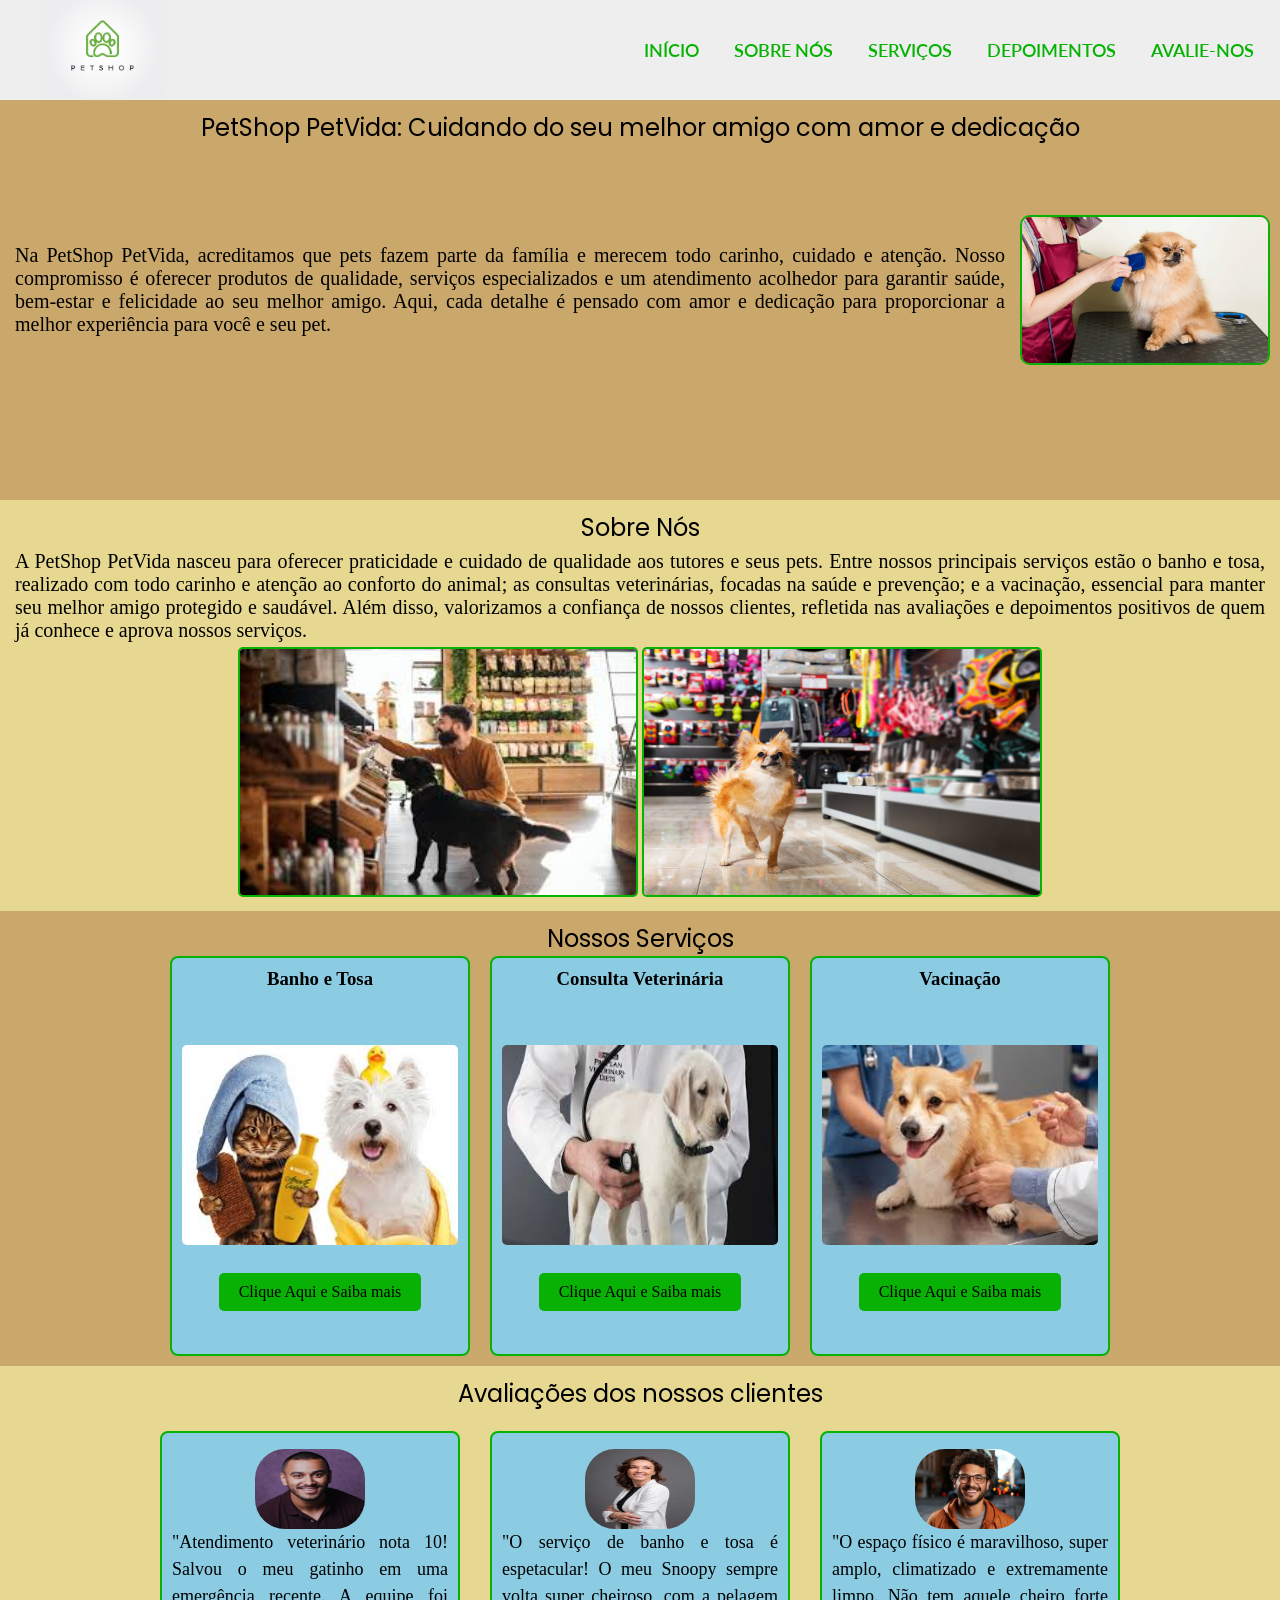
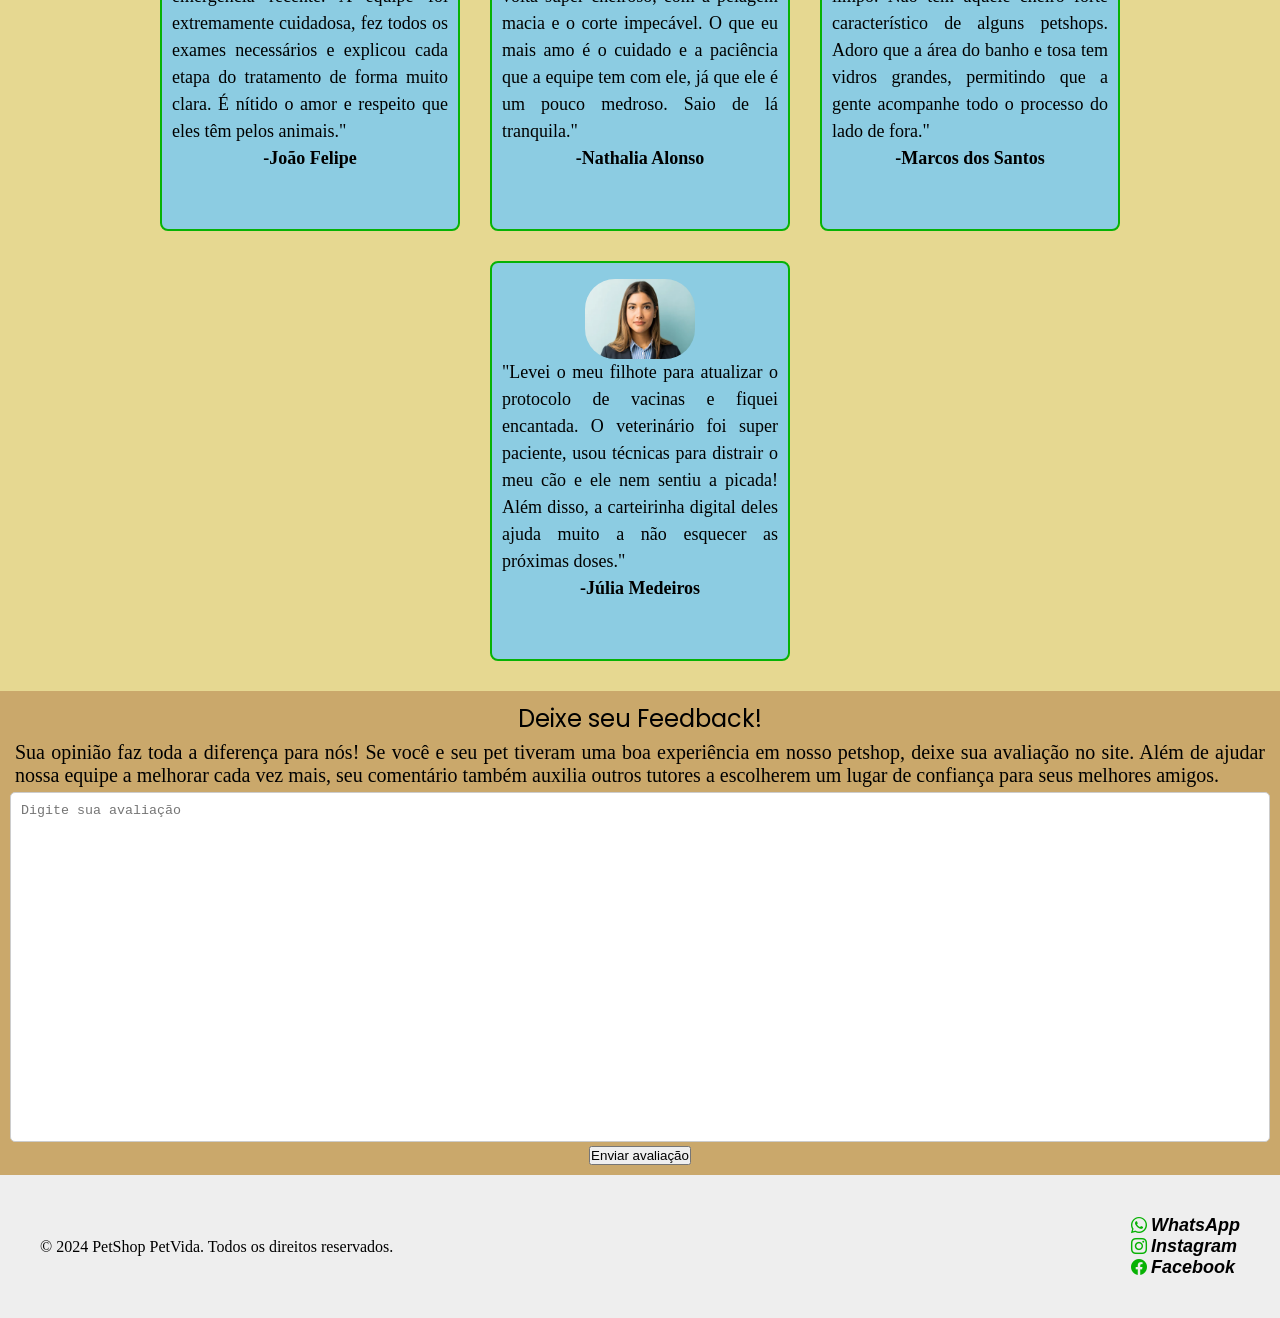
==== commit 690dd68b: "feature de loja adicionada" ====
--- a/index.html
+++ b/index.html
@@ -1,180 +1,181 @@
-<!DOCTYPE html>
-<html lang="pt-br">
-
-<head>
-    <meta charset="UTF-8">
-    <meta name="viewport" content="width=device-width, initial-scale=1.0">
-    <title>PetShop PetVida</title>
-    <link rel="stylesheet" href="style.css">
-    <!-- Fontes Google-->
-    <link rel="preconnect" href="https://fonts.googleapis.com">
-    <link rel="preconnect" href="https://fonts.gstatic.com" crossorigin>
-    <link href="https://fonts.googleapis.com/css2?family=Roboto:ital,wght@0,100..900;1,100..900&display=swap"
-        rel="stylesheet">
-    <link
-        href="https://fonts.googleapis.com/css2?family=Lato:ital,wght@0,100;0,300;0,400;0,700;0,900;1,100;1,300;1,400;1,700;1,900&family=Roboto:ital,wght@0,100..900;1,100..900&display=swap"
-        rel="stylesheet">
-    <link
-        href="https://fonts.googleapis.com/css2?family=Poppins:ital,wght@0,100;0,200;0,300;0,400;0,500;0,600;0,700;0,800;0,900;1,100;1,200;1,300;1,400;1,500;1,600;1,700;1,800;1,900&display=swap"
-        rel="stylesheet">
-    <!-- Ícones Bootstrap-->
-    <link rel="stylesheet" href="https://cdn.jsdelivr.net/npm/bootstrap-icons@1.11.3/font/bootstrap-icons.min.css">
-</head>
-
-<body>
-    <nav class="navbar">
-        <div class="div-da-nav">
-            <div class="logo">
-                <img id="Logo" src="img/logo_petshop.avif" alt="logo" height="150px" ; width="190px" ; />
-            </div>
-            <div>
-                <ul class="menu">
-                    <li><a href="#inicio">INÍCIO</a></li>
-                    <li><a href="#sobre-nos">SOBRE NÓS</a></li>
-                    <li><a href="#servicos">SERVIÇOS</a></li>
-                    <li><a href="#depoimentos">DEPOIMENTOS</a></li>
-                    <l1><a href="#feedback">AVALIE-NOS</a></l1>
-                    <li><a href="#contato">CONTATOS</a></li>
-                </ul>
-            </div>
-        </div>
-    </nav>
-    <section id="inicio" class="conteudo">
-        <div class="inicio">
-            <h1 class="font_title">
-                PetShop PetVida: Cuidando do seu melhor amigo com amor e dedicação
-            </h1>
-            <div class="div_inicio">
-                <p id="texto_inicio">
-                    Na PetShop PetVida, acreditamos que pets fazem parte da família e merecem todo carinho,
-                    cuidado e atenção. Nosso compromisso é oferecer produtos de qualidade, serviços
-                    especializados e um atendimento acolhedor para garantir saúde, bem-estar e
-                    felicidade ao seu melhor amigo. Aqui, cada detalhe é pensado com amor e dedicação para
-                    proporcionar a melhor experiência para você e seu pet.
-                </p>
-                <div class="div_inicio_img">
-                    <img id="inicio-cachorro" src="img/inicio_cachorro.jpg" alt="Cachorro no PetShop">
-                </div>
-            </div>
-        </div>
-    </section>
-    <section id="sobre-nos">
-        <div class="sobre-nos">
-            <h1 class="font_title">
-                Sobre Nós
-            </h1>
-            <p id="texto_sobrenos">
-                A PetShop PetVida nasceu para oferecer praticidade e cuidado de qualidade aos
-                tutores e seus pets. Entre nossos principais serviços estão o banho e tosa,
-                realizado com todo carinho e atenção ao conforto do animal; as consultas veterinárias,
-                focadas na saúde e prevenção; e a vacinação, essencial para manter seu melhor amigo
-                protegido e saudável. Além disso, valorizamos a confiança de nossos clientes,
-                refletida nas avaliações e depoimentos positivos de quem já conhece e aprova nossos
-                serviços.
-            </p>
-            <div class="imgs_sobrenos">
-                <img id="sobrenos1" src="img/sobrenos_1.jfif" alt="Banho e Tosa">
-                <img id="sobrenos2" src="img/sobrenos_2.jpg" alt="Consulta Veterinária">
-            </div>
-        </div>
-    </section>
-    <section id="servicos">
-        <div class="servicos">
-            <h1 class="font_title">
-                Nossos Serviços
-            </h1>
-            <div class="conteiner_card">
-                <div class="card" id="ca1">
-                    <h3>Banho e Tosa</h3>
-                    <img id="img-banho-tosa" src="img/banhoTosa.jfif" alt="Banho e Tosa">
-                    <p class="clique-aqui">Clique Aqui e Saiba mais</p>
-                </div>
-                <div class="card" id="ca2">
-                    <h3>Consulta Veterinária</h3>
-                    <img id="img-consulta-veterinaria" src="img/consulta_veterinaria.jfif" alt="Consulta Veterinária">
-                    <p class="clique-aqui">Clique Aqui e Saiba mais</p>
-                </div>
-                <div class="card" id="ca3">
-                    <h3>Vacinação</h3>
-                    <img id="img-vacinacao" src="img/vacinacao.jfif" alt="Vacinação">
-                    <p class="clique-aqui">Clique Aqui e Saiba mais</p>
-                </div>
-            </div>
-        </div>
-    </section>
-    <section id="depoimentos">
-        <div class="depoimentos">
-            <h1 class="font_title">
-                Avaliações dos nossos clientes
-            </h1>
-            <div class="cliente-card">
-                <div class="cliente" id="c1">
-                    <img id="img-joao" src="img/joao-foto-depoimento.png" alt="João">
-                    <p class="depoimento" style="text-align: justify;">"Atendimento veterinário nota 10! Salvou o meu
-                        gatinho em uma emergência recente. A equipe foi extremamente cuidadosa, fez todos os exames
-                        necessários e explicou cada etapa do tratamento de forma muito clara. É nítido o amor e respeito
-                        que eles têm pelos animais."</p>
-                    <h4>-João Felipe</h4>
-                </div>
-                <div class="cliente" id="c2">
-                    <img id="img-nathalia" src="img/nathalia-foto-depoimento.webp" alt="Nathalia">
-                    <p class="depoimento" style="text-align: justify;">"O serviço de banho e tosa é espetacular! O meu
-                        Snoopy sempre volta super cheiroso, com a pelagem macia e o corte impecável. O que eu mais amo é
-                        o cuidado e a paciência que a equipe tem com ele, já que ele é um pouco medroso. Saio de lá
-                        tranquila."</p>
-                    <h4>-Nathalia Alonso</h4>
-                </div>
-                <div class="cliente" id="c3">
-                    <img id="img-marcos" src="img/marcos-foto-depoimento.webp" alt="Marcos">
-                    <p class="depoimento" style="text-align: justify;">"O espaço físico é maravilhoso, super amplo,
-                        climatizado e extremamente limpo. Não tem aquele cheiro forte característico de alguns petshops.
-                        Adoro que a área do banho e tosa tem vidros grandes, permitindo que a gente acompanhe todo o
-                        processo do lado de fora."</p>
-                    <h4>-Marcos dos Santos</h4>
-                </div>
-                <div class="cliente" id="c4">
-                    <img id="img-julia" src="img/julia-foto-depoimento.webp" alt="Júlia">
-                    <p class="depoimento" style="text-align: justify;">"Levei o meu filhote para atualizar o protocolo
-                        de vacinas e fiquei encantada. O veterinário foi super paciente, usou técnicas para distrair o
-                        meu cão e ele nem sentiu a picada! Além disso, a carteirinha digital deles ajuda muito a não
-                        esquecer as próximas doses."</p>
-                    <h4>-Júlia Medeiros</h4>
-                </div>
-            </div>
-        </div>
-    </section>
-    <section id="feedback">
-        <div class="feedback">
-            <h1 class="font_title">Deixe seu Feedback!</h1>
-            <p id="fbk_text">Sua opinião faz toda a diferença para nós! 
-                Se você e seu pet tiveram uma boa experiência em nosso petshop, deixe sua avaliação no site. Além de
-                ajudar nossa equipe a melhorar cada vez mais, seu comentário também auxilia outros tutores a escolherem
-                um lugar de confiança para seus melhores amigos.    </p>
-            
-            <form>
-                <textarea placeholder="Digite sua avaliação"></textarea>
-
-                <button type="submit">
-                    Enviar avaliação
-                </button>
-            </form>
-        </div>
-    </section>
-    <section id=contato>
-        <footer class="footer">
-            <p class="footer_font">© 2024 PetShop PetVida. Todos os direitos reservados.</p>
-                <div class="redes_socias">
-            <i class="bi bi-whatsapp">
-                <a href= "https://web.whatsapp.com"> WhatsApp</a><br>
-            </i>
-            <i class="bi bi-instagram" >
-                <a href= "https://instagram.com"> Instagram</a><br>
-            </i>
-            <i class="bi bi-facebook" >
-                <a href= "https://facebook.com"> Facebook</a>
-            </i>
-            </div>
-        </footer>
-    </section>
-</body>
+<!DOCTYPE html>
+<html lang="pt-br">
+
+<head>
+    <meta charset="UTF-8">
+    <meta name="viewport" content="width=device-width, initial-scale=1.0">
+    <title>PetShop PetVida</title>
+    <link rel="stylesheet" href="style.css">
+    <!-- Fontes Google-->
+    <link rel="preconnect" href="https://fonts.googleapis.com">
+    <link rel="preconnect" href="https://fonts.gstatic.com" crossorigin>
+    <link href="https://fonts.googleapis.com/css2?family=Roboto:ital,wght@0,100..900;1,100..900&display=swap"
+        rel="stylesheet">
+    <link
+        href="https://fonts.googleapis.com/css2?family=Lato:ital,wght@0,100;0,300;0,400;0,700;0,900;1,100;1,300;1,400;1,700;1,900&family=Roboto:ital,wght@0,100..900;1,100..900&display=swap"
+        rel="stylesheet">
+    <link
+        href="https://fonts.googleapis.com/css2?family=Poppins:ital,wght@0,100;0,200;0,300;0,400;0,500;0,600;0,700;0,800;0,900;1,100;1,200;1,300;1,400;1,500;1,600;1,700;1,800;1,900&display=swap"
+        rel="stylesheet">
+    <!-- Ícones Bootstrap-->
+    <link rel="stylesheet" href="https://cdn.jsdelivr.net/npm/bootstrap-icons@1.11.3/font/bootstrap-icons.min.css">
+</head>
+
+<body>
+    <nav class="navbar">
+        <div class="div-da-nav">
+            <div class="logo">
+                <img id="Logo" src="img/logo_petshop.avif" alt="logo" height="150px" ; width="190px" ; />
+            </div>
+            <div>
+                <ul class="menu">
+                    <li><a href="#inicio">INÍCIO</a></li>
+                    <li><a href="#sobre-nos">SOBRE NÓS</a></li>
+                    <li><a href="#servicos">SERVIÇOS</a></li>
+                    <li><a href="#depoimentos">DEPOIMENTOS</a></li>
+                    <l1><a href="#feedback">AVALIE-NOS</a></l1>
+                    <li><a href="shop.html">LOJA</a></li>
+                    <li><a href="#contato">CONTATOS</a></li>
+                </ul>
+            </div>
+        </div>
+    </nav>
+    <section id="inicio" class="conteudo">
+        <div class="inicio">
+            <h1 class="font_title">
+                PetShop PetVida: Cuidando do seu melhor amigo com amor e dedicação
+            </h1>
+            <div class="div_inicio">
+                <p id="texto_inicio">
+                    Na PetShop PetVida, acreditamos que pets fazem parte da família e merecem todo carinho,
+                    cuidado e atenção. Nosso compromisso é oferecer produtos de qualidade, serviços
+                    especializados e um atendimento acolhedor para garantir saúde, bem-estar e
+                    felicidade ao seu melhor amigo. Aqui, cada detalhe é pensado com amor e dedicação para
+                    proporcionar a melhor experiência para você e seu pet.
+                </p>
+                <div class="div_inicio_img">
+                    <img id="inicio-cachorro" src="img/inicio_cachorro.jpg" alt="Cachorro no PetShop">
+                </div>
+            </div>
+        </div>
+    </section>
+    <section id="sobre-nos">
+        <div class="sobre-nos">
+            <h1 class="font_title">
+                Sobre Nós
+            </h1>
+            <p id="texto_sobrenos">
+                A PetShop PetVida nasceu para oferecer praticidade e cuidado de qualidade aos
+                tutores e seus pets. Entre nossos principais serviços estão o banho e tosa,
+                realizado com todo carinho e atenção ao conforto do animal; as consultas veterinárias,
+                focadas na saúde e prevenção; e a vacinação, essencial para manter seu melhor amigo
+                protegido e saudável. Além disso, valorizamos a confiança de nossos clientes,
+                refletida nas avaliações e depoimentos positivos de quem já conhece e aprova nossos
+                serviços.
+            </p>
+            <div class="imgs_sobrenos">
+                <img id="sobrenos1" src="img/sobrenos_1.jfif" alt="Banho e Tosa">
+                <img id="sobrenos2" src="img/sobrenos_2.jpg" alt="Consulta Veterinária">
+            </div>
+        </div>
+    </section>
+    <section id="servicos">
+        <div class="servicos">
+            <h1 class="font_title">
+                Nossos Serviços
+            </h1>
+            <div class="conteiner_card">
+                <div class="card" id="ca1">
+                    <h3>Banho e Tosa</h3>
+                    <img id="img-banho-tosa" src="img/banhoTosa.jfif" alt="Banho e Tosa">
+                    <p class="clique-aqui">Clique Aqui e Saiba mais</p>
+                </div>
+                <div class="card" id="ca2">
+                    <h3>Consulta Veterinária</h3>
+                    <img id="img-consulta-veterinaria" src="img/consulta_veterinaria.jfif" alt="Consulta Veterinária">
+                    <p class="clique-aqui">Clique Aqui e Saiba mais</p>
+                </div>
+                <div class="card" id="ca3">
+                    <h3>Vacinação</h3>
+                    <img id="img-vacinacao" src="img/vacinacao.jfif" alt="Vacinação">
+                    <p class="clique-aqui">Clique Aqui e Saiba mais</p>
+                </div>
+            </div>
+        </div>
+    </section>
+    <section id="depoimentos">
+        <div class="depoimentos">
+            <h1 class="font_title">
+                Avaliações dos nossos clientes
+            </h1>
+            <div class="cliente-card">
+                <div class="cliente" id="c1">
+                    <img id="img-joao" src="img/joao-foto-depoimento.png" alt="João">
+                    <p class="depoimento" style="text-align: justify;">"Atendimento veterinário nota 10! Salvou o meu
+                        gatinho em uma emergência recente. A equipe foi extremamente cuidadosa, fez todos os exames
+                        necessários e explicou cada etapa do tratamento de forma muito clara. É nítido o amor e respeito
+                        que eles têm pelos animais."</p>
+                    <h4>-João Felipe</h4>
+                </div>
+                <div class="cliente" id="c2">
+                    <img id="img-nathalia" src="img/nathalia-foto-depoimento.webp" alt="Nathalia">
+                    <p class="depoimento" style="text-align: justify;">"O serviço de banho e tosa é espetacular! O meu
+                        Snoopy sempre volta super cheiroso, com a pelagem macia e o corte impecável. O que eu mais amo é
+                        o cuidado e a paciência que a equipe tem com ele, já que ele é um pouco medroso. Saio de lá
+                        tranquila."</p>
+                    <h4>-Nathalia Alonso</h4>
+                </div>
+                <div class="cliente" id="c3">
+                    <img id="img-marcos" src="img/marcos-foto-depoimento.webp" alt="Marcos">
+                    <p class="depoimento" style="text-align: justify;">"O espaço físico é maravilhoso, super amplo,
+                        climatizado e extremamente limpo. Não tem aquele cheiro forte característico de alguns petshops.
+                        Adoro que a área do banho e tosa tem vidros grandes, permitindo que a gente acompanhe todo o
+                        processo do lado de fora."</p>
+                    <h4>-Marcos dos Santos</h4>
+                </div>
+                <div class="cliente" id="c4">
+                    <img id="img-julia" src="img/julia-foto-depoimento.webp" alt="Júlia">
+                    <p class="depoimento" style="text-align: justify;">"Levei o meu filhote para atualizar o protocolo
+                        de vacinas e fiquei encantada. O veterinário foi super paciente, usou técnicas para distrair o
+                        meu cão e ele nem sentiu a picada! Além disso, a carteirinha digital deles ajuda muito a não
+                        esquecer as próximas doses."</p>
+                    <h4>-Júlia Medeiros</h4>
+                </div>
+            </div>
+        </div>
+    </section>
+    <section id="feedback">
+        <div class="feedback">
+            <h1 class="font_title">Deixe seu Feedback!</h1>
+            <p id="fbk_text">Sua opinião faz toda a diferença para nós! 
+                Se você e seu pet tiveram uma boa experiência em nosso petshop, deixe sua avaliação no site. Além de
+                ajudar nossa equipe a melhorar cada vez mais, seu comentário também auxilia outros tutores a escolherem
+                um lugar de confiança para seus melhores amigos.    </p>
+            
+            <form>
+                <textarea placeholder="Digite sua avaliação"></textarea>
+
+                <button type="submit">
+                    Enviar avaliação
+                </button>
+            </form>
+        </div>
+    </section>
+    <section id=contato>
+        <footer class="footer">
+            <p class="footer_font">© 2024 PetShop PetVida. Todos os direitos reservados.</p>
+                <div class="redes_socias">
+            <i class="bi bi-whatsapp">
+                <a href= "https://web.whatsapp.com"> WhatsApp</a><br>
+            </i>
+            <i class="bi bi-instagram" >
+                <a href= "https://instagram.com"> Instagram</a><br>
+            </i>
+            <i class="bi bi-facebook" >
+                <a href= "https://facebook.com"> Facebook</a>
+            </i>
+            </div>
+        </footer>
+    </section>
+</body>
 </html>
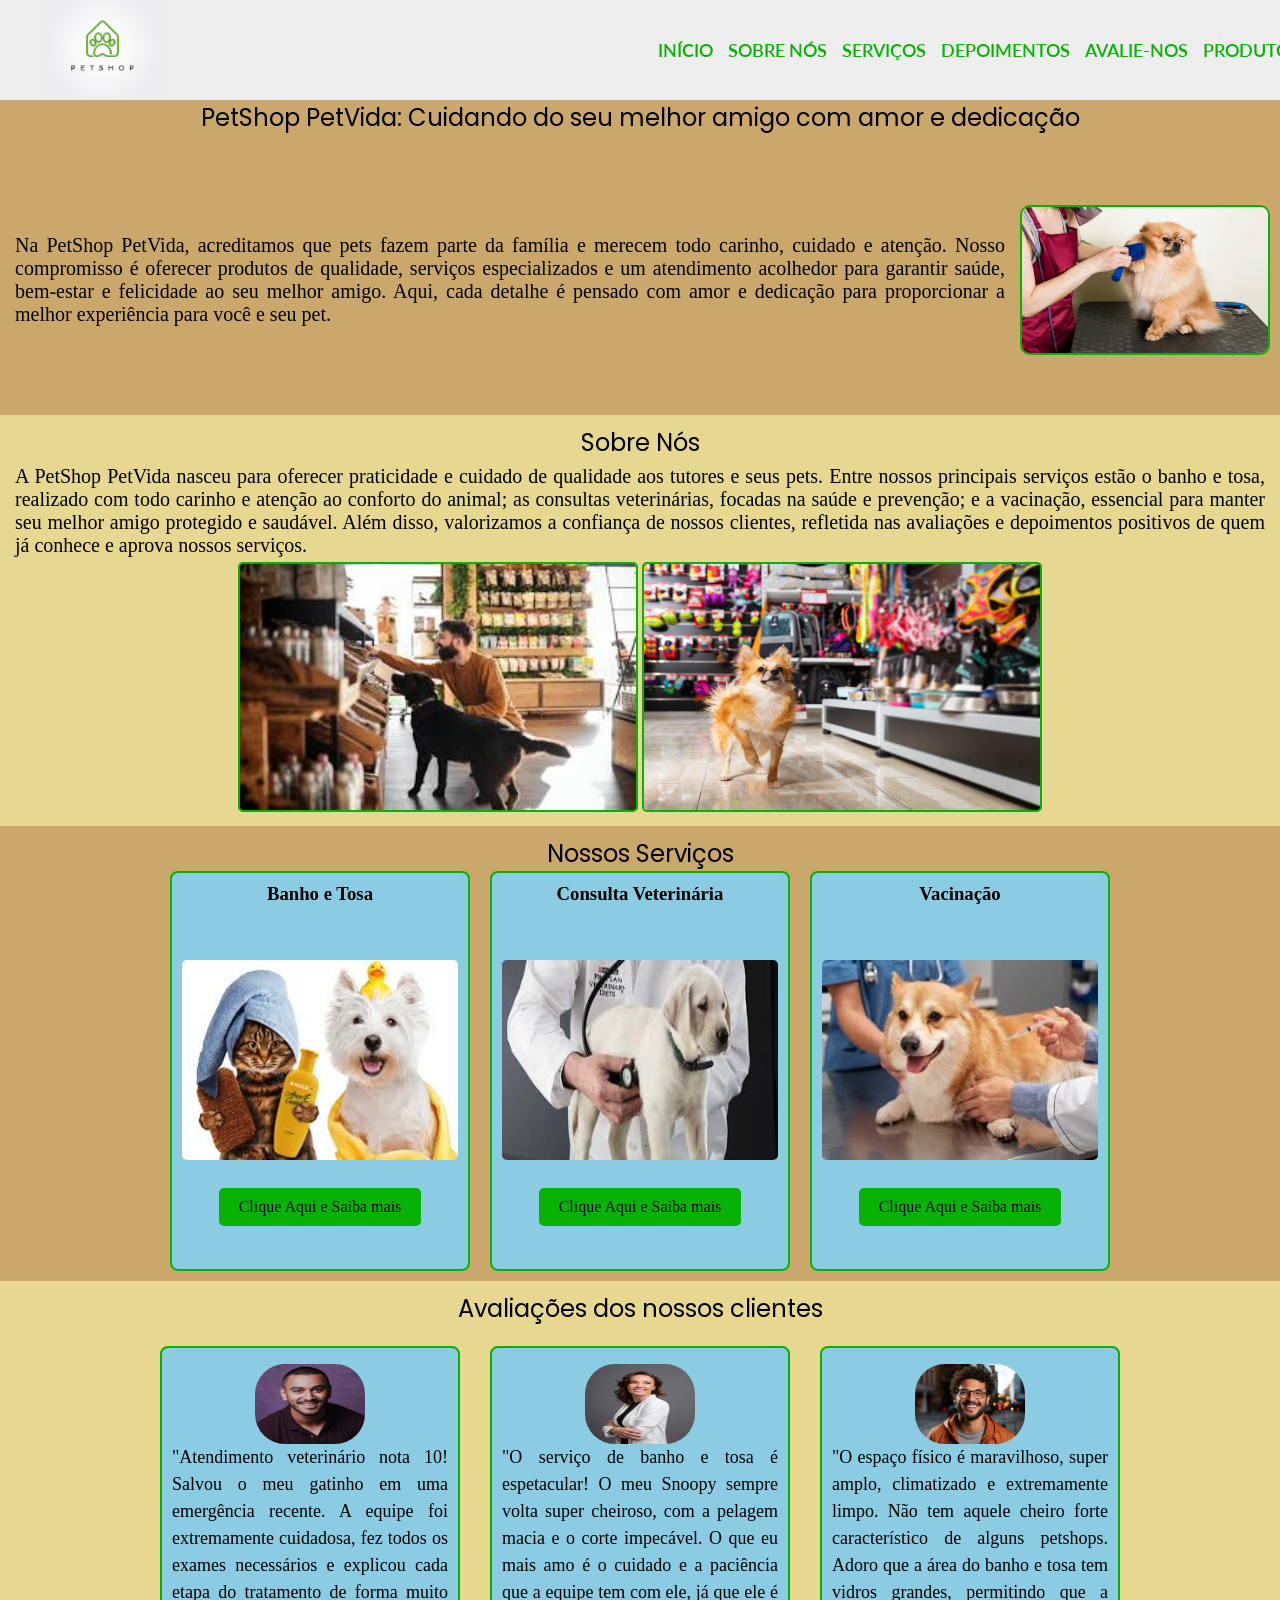
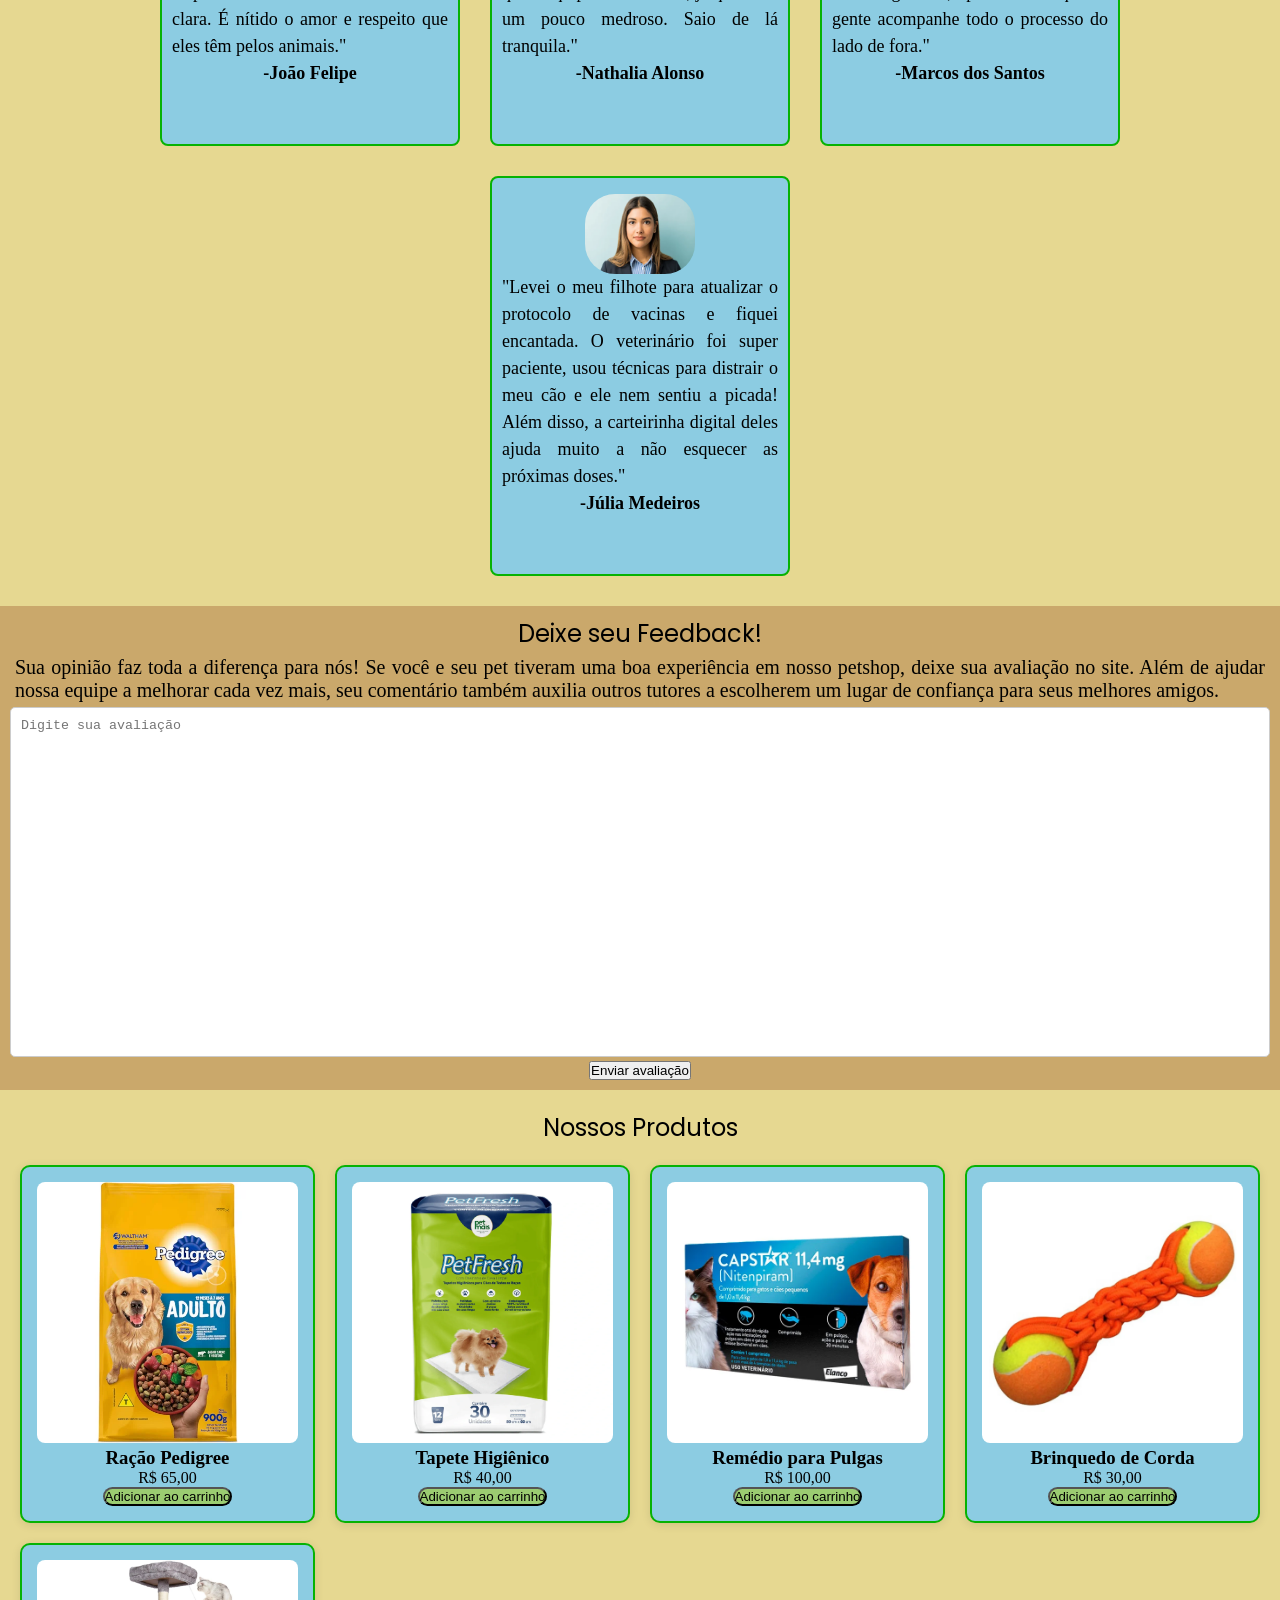
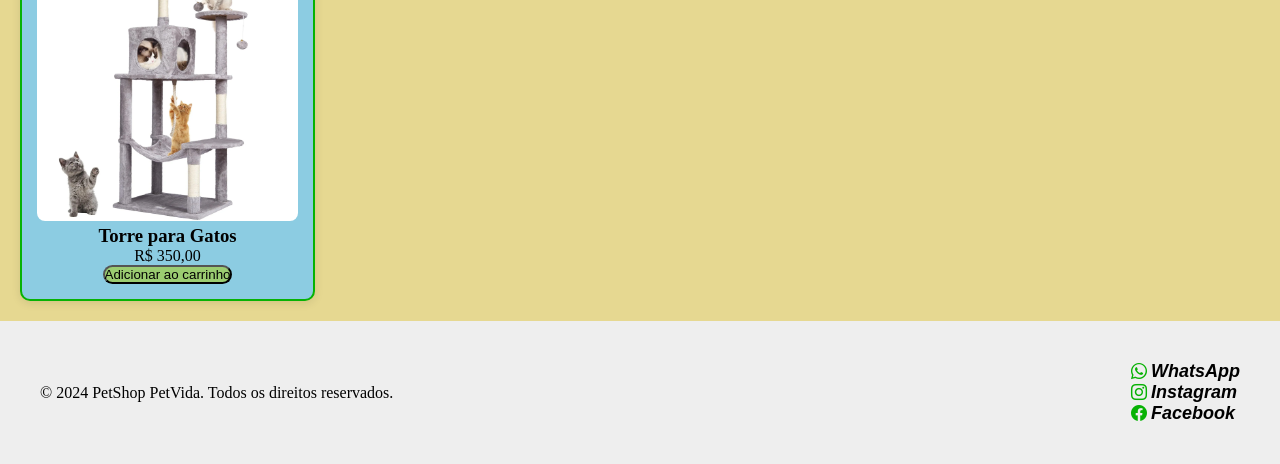
==== commit a1ad9e45: "coloquei seção produtos e icone do carrinho" ====
--- a/index.html
+++ b/index.html
@@ -1,181 +1,220 @@
-<!DOCTYPE html>
-<html lang="pt-br">
-
-<head>
-    <meta charset="UTF-8">
-    <meta name="viewport" content="width=device-width, initial-scale=1.0">
-    <title>PetShop PetVida</title>
-    <link rel="stylesheet" href="style.css">
-    <!-- Fontes Google-->
-    <link rel="preconnect" href="https://fonts.googleapis.com">
-    <link rel="preconnect" href="https://fonts.gstatic.com" crossorigin>
-    <link href="https://fonts.googleapis.com/css2?family=Roboto:ital,wght@0,100..900;1,100..900&display=swap"
-        rel="stylesheet">
-    <link
-        href="https://fonts.googleapis.com/css2?family=Lato:ital,wght@0,100;0,300;0,400;0,700;0,900;1,100;1,300;1,400;1,700;1,900&family=Roboto:ital,wght@0,100..900;1,100..900&display=swap"
-        rel="stylesheet">
-    <link
-        href="https://fonts.googleapis.com/css2?family=Poppins:ital,wght@0,100;0,200;0,300;0,400;0,500;0,600;0,700;0,800;0,900;1,100;1,200;1,300;1,400;1,500;1,600;1,700;1,800;1,900&display=swap"
-        rel="stylesheet">
-    <!-- Ícones Bootstrap-->
-    <link rel="stylesheet" href="https://cdn.jsdelivr.net/npm/bootstrap-icons@1.11.3/font/bootstrap-icons.min.css">
-</head>
-
-<body>
-    <nav class="navbar">
-        <div class="div-da-nav">
-            <div class="logo">
-                <img id="Logo" src="img/logo_petshop.avif" alt="logo" height="150px" ; width="190px" ; />
-            </div>
-            <div>
-                <ul class="menu">
-                    <li><a href="#inicio">INÍCIO</a></li>
-                    <li><a href="#sobre-nos">SOBRE NÓS</a></li>
-                    <li><a href="#servicos">SERVIÇOS</a></li>
-                    <li><a href="#depoimentos">DEPOIMENTOS</a></li>
-                    <l1><a href="#feedback">AVALIE-NOS</a></l1>
-                    <li><a href="shop.html">LOJA</a></li>
-                    <li><a href="#contato">CONTATOS</a></li>
-                </ul>
-            </div>
-        </div>
-    </nav>
-    <section id="inicio" class="conteudo">
-        <div class="inicio">
-            <h1 class="font_title">
-                PetShop PetVida: Cuidando do seu melhor amigo com amor e dedicação
-            </h1>
-            <div class="div_inicio">
-                <p id="texto_inicio">
-                    Na PetShop PetVida, acreditamos que pets fazem parte da família e merecem todo carinho,
-                    cuidado e atenção. Nosso compromisso é oferecer produtos de qualidade, serviços
-                    especializados e um atendimento acolhedor para garantir saúde, bem-estar e
-                    felicidade ao seu melhor amigo. Aqui, cada detalhe é pensado com amor e dedicação para
-                    proporcionar a melhor experiência para você e seu pet.
-                </p>
-                <div class="div_inicio_img">
-                    <img id="inicio-cachorro" src="img/inicio_cachorro.jpg" alt="Cachorro no PetShop">
-                </div>
-            </div>
-        </div>
-    </section>
-    <section id="sobre-nos">
-        <div class="sobre-nos">
-            <h1 class="font_title">
-                Sobre Nós
-            </h1>
-            <p id="texto_sobrenos">
-                A PetShop PetVida nasceu para oferecer praticidade e cuidado de qualidade aos
-                tutores e seus pets. Entre nossos principais serviços estão o banho e tosa,
-                realizado com todo carinho e atenção ao conforto do animal; as consultas veterinárias,
-                focadas na saúde e prevenção; e a vacinação, essencial para manter seu melhor amigo
-                protegido e saudável. Além disso, valorizamos a confiança de nossos clientes,
-                refletida nas avaliações e depoimentos positivos de quem já conhece e aprova nossos
-                serviços.
-            </p>
-            <div class="imgs_sobrenos">
-                <img id="sobrenos1" src="img/sobrenos_1.jfif" alt="Banho e Tosa">
-                <img id="sobrenos2" src="img/sobrenos_2.jpg" alt="Consulta Veterinária">
-            </div>
-        </div>
-    </section>
-    <section id="servicos">
-        <div class="servicos">
-            <h1 class="font_title">
-                Nossos Serviços
-            </h1>
-            <div class="conteiner_card">
-                <div class="card" id="ca1">
-                    <h3>Banho e Tosa</h3>
-                    <img id="img-banho-tosa" src="img/banhoTosa.jfif" alt="Banho e Tosa">
-                    <p class="clique-aqui">Clique Aqui e Saiba mais</p>
-                </div>
-                <div class="card" id="ca2">
-                    <h3>Consulta Veterinária</h3>
-                    <img id="img-consulta-veterinaria" src="img/consulta_veterinaria.jfif" alt="Consulta Veterinária">
-                    <p class="clique-aqui">Clique Aqui e Saiba mais</p>
-                </div>
-                <div class="card" id="ca3">
-                    <h3>Vacinação</h3>
-                    <img id="img-vacinacao" src="img/vacinacao.jfif" alt="Vacinação">
-                    <p class="clique-aqui">Clique Aqui e Saiba mais</p>
-                </div>
-            </div>
-        </div>
-    </section>
-    <section id="depoimentos">
-        <div class="depoimentos">
-            <h1 class="font_title">
-                Avaliações dos nossos clientes
-            </h1>
-            <div class="cliente-card">
-                <div class="cliente" id="c1">
-                    <img id="img-joao" src="img/joao-foto-depoimento.png" alt="João">
-                    <p class="depoimento" style="text-align: justify;">"Atendimento veterinário nota 10! Salvou o meu
-                        gatinho em uma emergência recente. A equipe foi extremamente cuidadosa, fez todos os exames
-                        necessários e explicou cada etapa do tratamento de forma muito clara. É nítido o amor e respeito
-                        que eles têm pelos animais."</p>
-                    <h4>-João Felipe</h4>
-                </div>
-                <div class="cliente" id="c2">
-                    <img id="img-nathalia" src="img/nathalia-foto-depoimento.webp" alt="Nathalia">
-                    <p class="depoimento" style="text-align: justify;">"O serviço de banho e tosa é espetacular! O meu
-                        Snoopy sempre volta super cheiroso, com a pelagem macia e o corte impecável. O que eu mais amo é
-                        o cuidado e a paciência que a equipe tem com ele, já que ele é um pouco medroso. Saio de lá
-                        tranquila."</p>
-                    <h4>-Nathalia Alonso</h4>
-                </div>
-                <div class="cliente" id="c3">
-                    <img id="img-marcos" src="img/marcos-foto-depoimento.webp" alt="Marcos">
-                    <p class="depoimento" style="text-align: justify;">"O espaço físico é maravilhoso, super amplo,
-                        climatizado e extremamente limpo. Não tem aquele cheiro forte característico de alguns petshops.
-                        Adoro que a área do banho e tosa tem vidros grandes, permitindo que a gente acompanhe todo o
-                        processo do lado de fora."</p>
-                    <h4>-Marcos dos Santos</h4>
-                </div>
-                <div class="cliente" id="c4">
-                    <img id="img-julia" src="img/julia-foto-depoimento.webp" alt="Júlia">
-                    <p class="depoimento" style="text-align: justify;">"Levei o meu filhote para atualizar o protocolo
-                        de vacinas e fiquei encantada. O veterinário foi super paciente, usou técnicas para distrair o
-                        meu cão e ele nem sentiu a picada! Além disso, a carteirinha digital deles ajuda muito a não
-                        esquecer as próximas doses."</p>
-                    <h4>-Júlia Medeiros</h4>
-                </div>
-            </div>
-        </div>
-    </section>
-    <section id="feedback">
-        <div class="feedback">
-            <h1 class="font_title">Deixe seu Feedback!</h1>
-            <p id="fbk_text">Sua opinião faz toda a diferença para nós! 
-                Se você e seu pet tiveram uma boa experiência em nosso petshop, deixe sua avaliação no site. Além de
-                ajudar nossa equipe a melhorar cada vez mais, seu comentário também auxilia outros tutores a escolherem
-                um lugar de confiança para seus melhores amigos.    </p>
-            
-            <form>
-                <textarea placeholder="Digite sua avaliação"></textarea>
-
-                <button type="submit">
-                    Enviar avaliação
-                </button>
-            </form>
-        </div>
-    </section>
-    <section id=contato>
-        <footer class="footer">
-            <p class="footer_font">© 2024 PetShop PetVida. Todos os direitos reservados.</p>
-                <div class="redes_socias">
-            <i class="bi bi-whatsapp">
-                <a href= "https://web.whatsapp.com"> WhatsApp</a><br>
-            </i>
-            <i class="bi bi-instagram" >
-                <a href= "https://instagram.com"> Instagram</a><br>
-            </i>
-            <i class="bi bi-facebook" >
-                <a href= "https://facebook.com"> Facebook</a>
-            </i>
-            </div>
-        </footer>
-    </section>
-</body>
+<!DOCTYPE html>
+<html lang="pt-br">
+
+<head>
+    <meta charset="UTF-8">
+    <meta name="viewport" content="width=device-width, initial-scale=1.0">
+    <title>PetShop PetVida</title>
+    <link rel="stylesheet" href="style.css">
+    <!-- Fontes Google-->
+    <link rel="preconnect" href="https://fonts.googleapis.com">
+    <link rel="preconnect" href="https://fonts.gstatic.com" crossorigin>
+    <link href="https://fonts.googleapis.com/css2?family=Roboto:ital,wght@0,100..900;1,100..900&display=swap"
+        rel="stylesheet">
+    <link
+        href="https://fonts.googleapis.com/css2?family=Lato:ital,wght@0,100;0,300;0,400;0,700;0,900;1,100;1,300;1,400;1,700;1,900&family=Roboto:ital,wght@0,100..900;1,100..900&display=swap"
+        rel="stylesheet">
+    <link
+        href="https://fonts.googleapis.com/css2?family=Poppins:ital,wght@0,100;0,200;0,300;0,400;0,500;0,600;0,700;0,800;0,900;1,100;1,200;1,300;1,400;1,500;1,600;1,700;1,800;1,900&display=swap"
+        rel="stylesheet">
+    <!-- Ícones Bootstrap-->
+    <link rel="stylesheet" href="https://cdn.jsdelivr.net/npm/bootstrap-icons@1.11.3/font/bootstrap-icons.min.css">
+</head>
+
+<body>
+    <nav class="navbar">
+        <div class="div-da-nav">
+            <div class="logo">
+                <img id="Logo" src="img/logo_petshop.avif" alt="logo" height="150px" ; width="190px" ; />
+            </div>
+            <div>
+                <ul class="menu">
+                    <li><a href="#inicio">INÍCIO</a></li>
+                    <li><a href="#sobre-nos">SOBRE NÓS</a></li>
+                    <li><a href="#servicos">SERVIÇOS</a></li>
+                    <li><a href="#depoimentos">DEPOIMENTOS</a></li>
+                    <l1><a href="#feedback">AVALIE-NOS</a></l1>
+                    <li><a href="#produtos">PRODUTOS</a></li>
+                    <li><a href="#contato">CONTATOS</a></li>
+                    <div class="carrinho-nav"><li><a href="#carrinho"><img class="img-carrinho" src="img/carrinho.png.png"><span class="qtd-span">0</span></a></li></div>
+                </ul>
+            </div>
+        </div>
+    </nav>
+    <section id="inicio" class="conteudo">
+        <div class="inicio">
+            <h1 class="font_title">
+                PetShop PetVida: Cuidando do seu melhor amigo com amor e dedicação
+            </h1>
+            <div class="div_inicio">
+                <p id="texto_inicio">
+                    Na PetShop PetVida, acreditamos que pets fazem parte da família e merecem todo carinho,
+                    cuidado e atenção. Nosso compromisso é oferecer produtos de qualidade, serviços
+                    especializados e um atendimento acolhedor para garantir saúde, bem-estar e
+                    felicidade ao seu melhor amigo. Aqui, cada detalhe é pensado com amor e dedicação para
+                    proporcionar a melhor experiência para você e seu pet.
+                </p>
+                <div class="div_inicio_img">
+                    <img id="inicio-cachorro" src="img/inicio_cachorro.jpg" alt="Cachorro no PetShop">
+                </div>
+            </div>
+        </div>
+    </section>
+    <section id="sobre-nos">
+        <div class="sobre-nos">
+            <h1 class="font_title">
+                Sobre Nós
+            </h1>
+            <p id="texto_sobrenos">
+                A PetShop PetVida nasceu para oferecer praticidade e cuidado de qualidade aos
+                tutores e seus pets. Entre nossos principais serviços estão o banho e tosa,
+                realizado com todo carinho e atenção ao conforto do animal; as consultas veterinárias,
+                focadas na saúde e prevenção; e a vacinação, essencial para manter seu melhor amigo
+                protegido e saudável. Além disso, valorizamos a confiança de nossos clientes,
+                refletida nas avaliações e depoimentos positivos de quem já conhece e aprova nossos
+                serviços.
+            </p>
+            <div class="imgs_sobrenos">
+                <img id="sobrenos1" src="img/sobrenos_1.jfif" alt="Banho e Tosa">
+                <img id="sobrenos2" src="img/sobrenos_2.jpg" alt="Consulta Veterinária">
+            </div>
+        </div>
+    </section>
+    <section id="servicos">
+        <div class="servicos">
+            <h1 class="font_title">
+                Nossos Serviços
+            </h1>
+            <div class="conteiner_card">
+                <div class="card" id="ca1">
+                    <h3>Banho e Tosa</h3>
+                    <img id="img-banho-tosa" src="img/banhoTosa.jfif" alt="Banho e Tosa">
+                    <p class="clique-aqui">Clique Aqui e Saiba mais</p>
+                </div>
+                <div class="card" id="ca2">
+                    <h3>Consulta Veterinária</h3>
+                    <img id="img-consulta-veterinaria" src="img/consulta_veterinaria.jfif" alt="Consulta Veterinária">
+                    <p class="clique-aqui">Clique Aqui e Saiba mais</p>
+                </div>
+                <div class="card" id="ca3">
+                    <h3>Vacinação</h3>
+                    <img id="img-vacinacao" src="img/vacinacao.jfif" alt="Vacinação">
+                    <p class="clique-aqui">Clique Aqui e Saiba mais</p>
+                </div>
+            </div>
+        </div>
+    </section>
+    <section id="depoimentos">
+        <div class="depoimentos">
+            <h1 class="font_title">
+                Avaliações dos nossos clientes
+            </h1>
+            <div class="cliente-card">
+                <div class="cliente" id="c1">
+                    <img id="img-joao" src="img/joao-foto-depoimento.png" alt="João">
+                    <p class="depoimento" style="text-align: justify;">"Atendimento veterinário nota 10! Salvou o meu
+                        gatinho em uma emergência recente. A equipe foi extremamente cuidadosa, fez todos os exames
+                        necessários e explicou cada etapa do tratamento de forma muito clara. É nítido o amor e respeito
+                        que eles têm pelos animais."</p>
+                    <h4>-João Felipe</h4>
+                </div>
+                <div class="cliente" id="c2">
+                    <img id="img-nathalia" src="img/nathalia-foto-depoimento.webp" alt="Nathalia">
+                    <p class="depoimento" style="text-align: justify;">"O serviço de banho e tosa é espetacular! O meu
+                        Snoopy sempre volta super cheiroso, com a pelagem macia e o corte impecável. O que eu mais amo é
+                        o cuidado e a paciência que a equipe tem com ele, já que ele é um pouco medroso. Saio de lá
+                        tranquila."</p>
+                    <h4>-Nathalia Alonso</h4>
+                </div>
+                <div class="cliente" id="c3">
+                    <img id="img-marcos" src="img/marcos-foto-depoimento.webp" alt="Marcos">
+                    <p class="depoimento" style="text-align: justify;">"O espaço físico é maravilhoso, super amplo,
+                        climatizado e extremamente limpo. Não tem aquele cheiro forte característico de alguns petshops.
+                        Adoro que a área do banho e tosa tem vidros grandes, permitindo que a gente acompanhe todo o
+                        processo do lado de fora."</p>
+                    <h4>-Marcos dos Santos</h4>
+                </div>
+                <div class="cliente" id="c4">
+                    <img id="img-julia" src="img/julia-foto-depoimento.webp" alt="Júlia">
+                    <p class="depoimento" style="text-align: justify;">"Levei o meu filhote para atualizar o protocolo
+                        de vacinas e fiquei encantada. O veterinário foi super paciente, usou técnicas para distrair o
+                        meu cão e ele nem sentiu a picada! Além disso, a carteirinha digital deles ajuda muito a não
+                        esquecer as próximas doses."</p>
+                    <h4>-Júlia Medeiros</h4>
+                </div>
+            </div>
+        </div>
+    </section>
+    <section id="feedback">
+        <div class="feedback">
+            <h1 class="font_title">Deixe seu Feedback!</h1>
+            <p id="fbk_text">Sua opinião faz toda a diferença para nós! 
+                Se você e seu pet tiveram uma boa experiência em nosso petshop, deixe sua avaliação no site. Além de
+                ajudar nossa equipe a melhorar cada vez mais, seu comentário também auxilia outros tutores a escolherem
+                um lugar de confiança para seus melhores amigos.    </p>
+            
+            <form>
+                <textarea placeholder="Digite sua avaliação"></textarea>
+                <button class="botao-feedback" type="submit">
+                    Enviar avaliação
+                </button>
+            </form>
+        </div>
+    </section>
+    <section id="produtos">
+        <div class="loja">
+            <h1 class="font_title">
+                Nossos Produtos
+            </h1>
+            <div class="card_loja">
+                <img src="img/racao.png" alt="Ração">
+                <h3>Ração Pedigree</h3>
+                <p> R$ 65,00</p>
+                <button> Adicionar ao carrinho</button>
+            </div>
+            <div class="card_loja">
+                <img src="img/tapete_higienico.png" alt="Tapete">
+                <h3>Tapete Higiênico</h3>
+                <p> R$ 40,00</p>
+                <button> Adicionar ao carrinho</button>
+            </div>
+            <div class="card_loja">
+                <img src="img/remedio_pulgas.png" alt="Remédio">
+                <h3>Remédio para Pulgas</h3>
+                <p> R$ 100,00</p>
+                <button> Adicionar ao carrinho</button>
+            </div>
+            <div class="card_loja">
+                <img src="img/brinquedo_de_corda.webp" alt="Brinquedo">
+                <h3>Brinquedo de Corda</h3>
+                <p> R$ 30,00</p>
+                <button> Adicionar ao carrinho</button>
+            </div>
+            <div class="card_loja">
+                <img src="img/torre-para-gatos.webp" alt="Torre">
+                <h3>Torre para Gatos</h3>
+                <p> R$ 350,00</p>
+                <button> Adicionar ao carrinho</button>
+            </div>
+        </div>
+    </section>
+
+    <section id=contato>
+        <footer class="footer">
+            <p class="footer_font">© 2024 PetShop PetVida. Todos os direitos reservados.</p>
+                <div class="redes_socias">
+            <i class="bi bi-whatsapp">
+                <a href= "https://web.whatsapp.com"> WhatsApp</a><br>
+            </i>
+            <i class="bi bi-instagram" >
+                <a href= "https://instagram.com"> Instagram</a><br>
+            </i>
+            <i class="bi bi-facebook" >
+                <a href= "https://facebook.com"> Facebook</a>
+            </i>
+            </div>
+        </footer>
+    </section>
+    <div></div>
+</body>
 </html>
--- a/style.css
+++ b/style.css
@@ -34,7 +34,7 @@
 }
 .menu {
     display: flex; list-style: none;
-    gap: 35px;
+    gap: 15px;
     font-family: "Lato", sans-serif;
     font-weight: 400;
     font-style: normal;
@@ -42,11 +42,31 @@
     margin: 0px; padding: 0px;   
     align-items: center;
 }
+#inicio{
+    scroll-margin-top: 100px;
+}
+#sobre-nos{
+    scroll-margin-top: 100px;
+}
+#servicos{
+    scroll-margin-top: 100px;
+}
+#depoimentos{
+    scroll-margin-top: 100px;
+}
+#feedback{
+    scroll-margin-top: 100px;
+}
+#produtos{
+    scroll-margin-top: 100px;
+}
+#contato{
+    scroll-margin-top: 100px;
+}
 .conteudo {
     background-color: var(--cor-fundo-claro); 
     min-height: 400px;
     margin: 0; padding: 0;
-    padding-top: 100px;
 }
 
 .inicio {
@@ -55,9 +75,7 @@
     margin: 0; padding: 10px;
     text-align: center;
     min-height:400px;
-}
-#inicio{
-    scroll-margin-top: 100px;
+    padding-top: 100px;
 }
 .div_inicio {
     display: flex; 
@@ -90,9 +108,6 @@
     margin: 0; padding: 10px;
     text-align: center;
 }
-#sobre-nos{
-    scroll-margin-top: 100px;
-}
 #texto_sobrenos {
     font-size: 20px; color: rgb(0, 0, 0);
     text-align: justify;
@@ -120,9 +135,6 @@
     min-height: 400px;
     margin: 0; padding: 10px;
     text-align: center;
-}
-#servicos{
-    scroll-margin-top: 100px;
 }
 .conteiner_card{
     display: flex; 
@@ -172,9 +184,6 @@
     min-height: 350px;
     margin: 0; padding: 10px;
     text-align: center;
-}
-#depoimentos{
-    scroll-margin-top: 100px;
 }
 #img-joao{
     width: 40%; height: 80px;
@@ -262,9 +271,6 @@
     text-align: center;
     min-height:400px;   
 }
-#feedback{
-    scroll-margin-top: 100px;
-}
 
 #fbk_text{
     font-size: 20px; color: rgb(0, 0, 0);
@@ -286,10 +292,10 @@
     padding: 10px;
     resize: none;
     border-radius: 5px;
-    border: 1px solid #ccc;     
-}
-#contato{
-    scroll-margin-top: 100px;
+    border: 1px solid #ccc;   
+}
+.botao-feedback{
+    cursor: pointer;
 }
 .bi-whatsapp {
     color: rgb(7, 178, 4)
@@ -327,4 +333,54 @@
 .redes-sociais {
     display: flex;
     gap: 35px;
-}+}
+
+.loja {
+    display: grid;
+    gap: 20px;
+    padding: 20px;
+    grid-template-columns: repeat(auto-fit, minmax(250px, 1fr));
+    background-color: var(--cor-amarelo-pastel);
+}
+.loja h1{
+    grid-column: 1 / -1;
+    text-align: center;
+}
+
+.card_loja {
+background: var(--cor-azul-pet);
+  border-radius: 10px;
+  padding: 15px;
+  box-shadow: 0 2px 10px rgba(0,0,0,0.1);
+  text-align: center;
+  border-color: var(--cor-verde-pet);
+  border: solid 2px rgb(7, 178, 4);
+}
+
+.card_loja img{
+    width: 100%;
+    border-radius: 8px;
+}
+
+.card_loja button{
+    background-color: var(--cor-verde-pet);
+    border-radius: 10px;
+    cursor: pointer;
+}
+.img-carrinho{
+    height: 35px; width: 35px;
+    color: var(--cor-verde-pet);
+}
+.carrinho-nav{
+    position: relative;
+}
+.qtd-span{
+    background-color: red;
+    color: white;
+    border-radius: 50%;
+    display: flex; justify-content: center;
+    align-items: center;
+    top: 50%; right: -15px;
+    width: 20px; height: 20px;
+    position: absolute;
+}
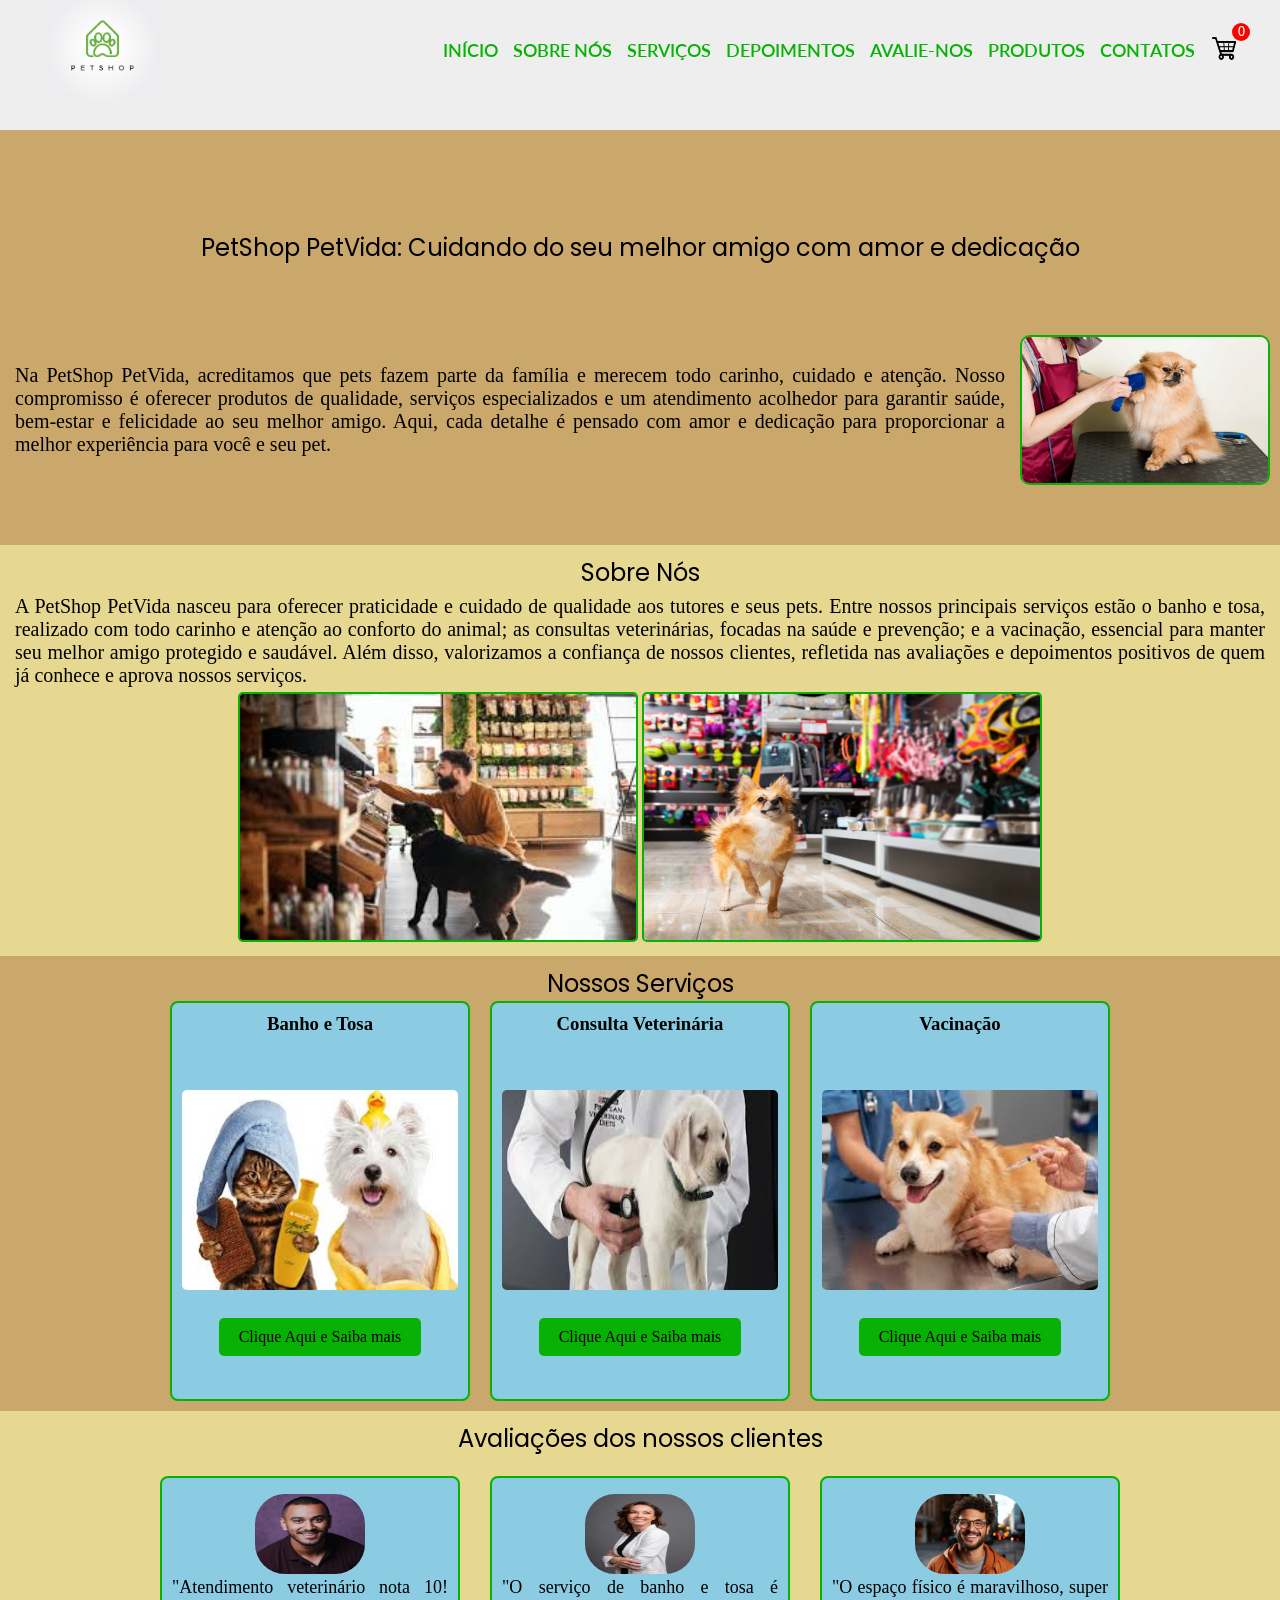
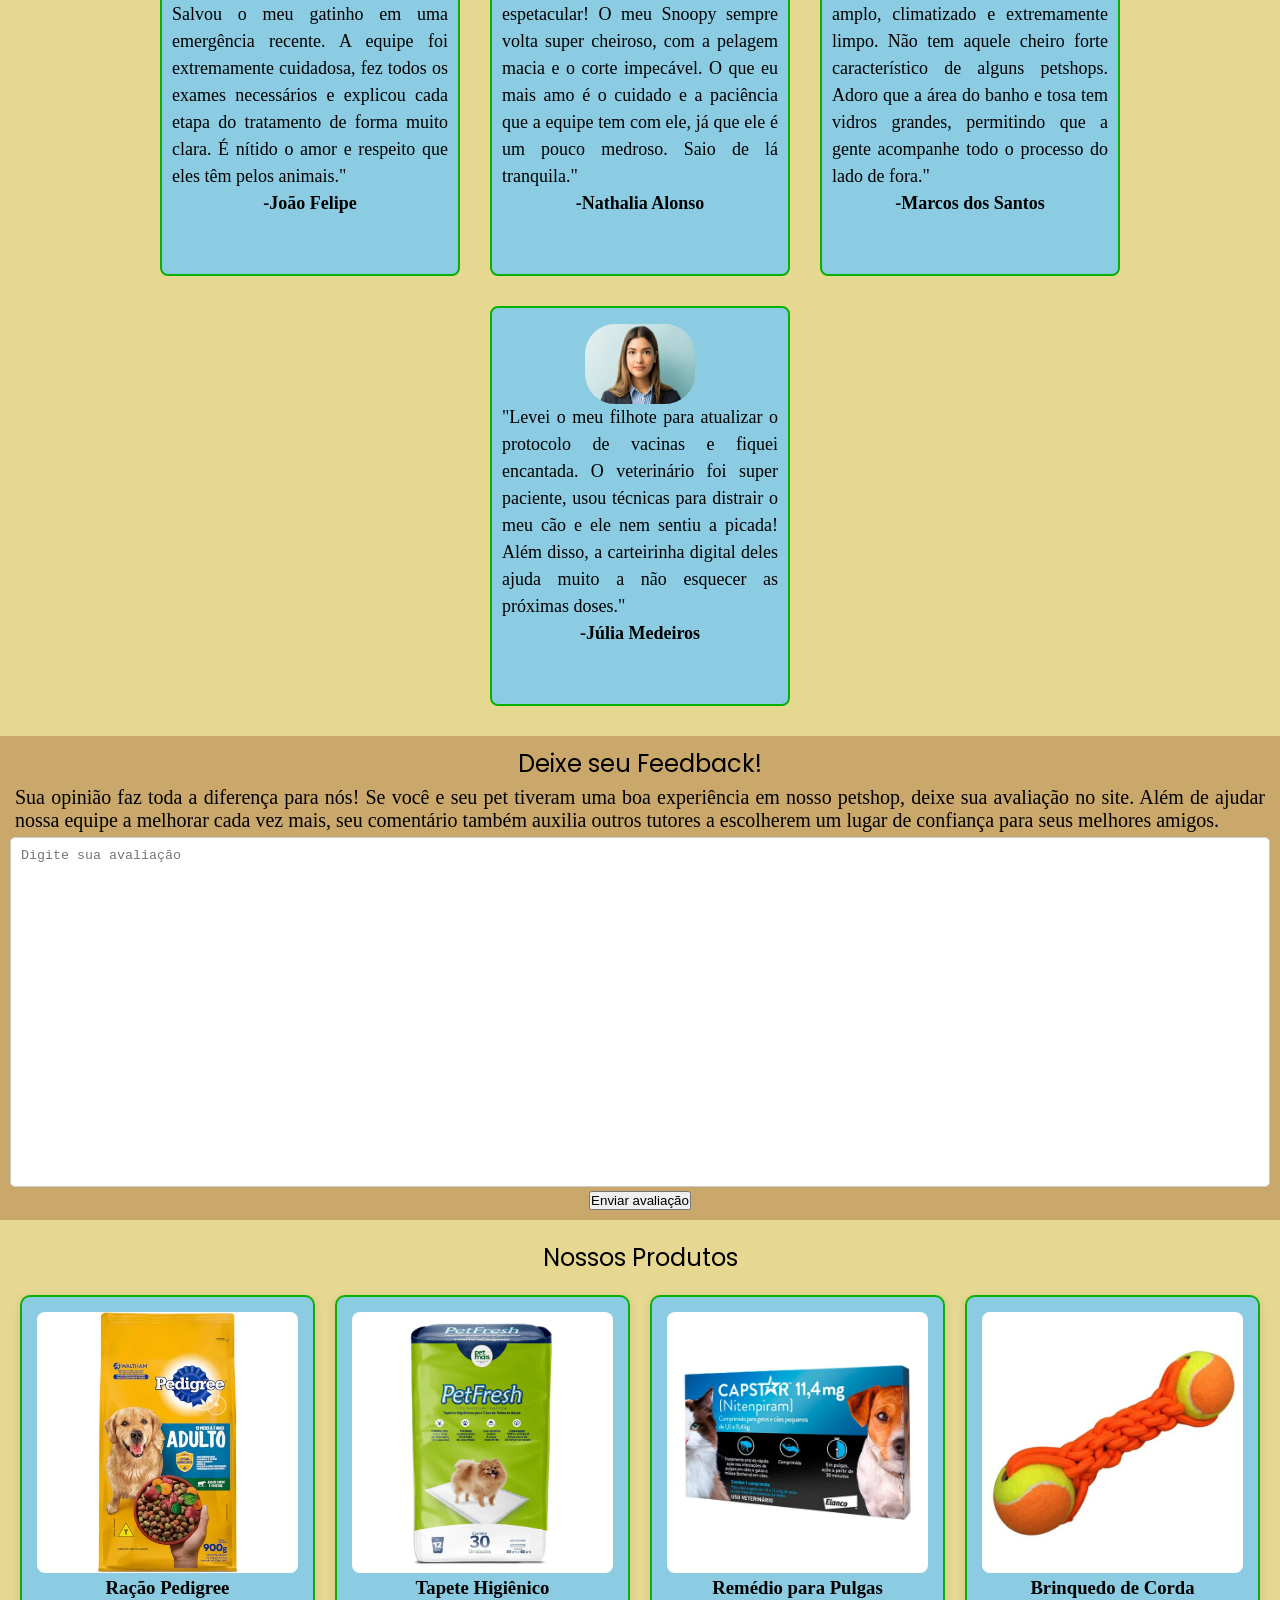
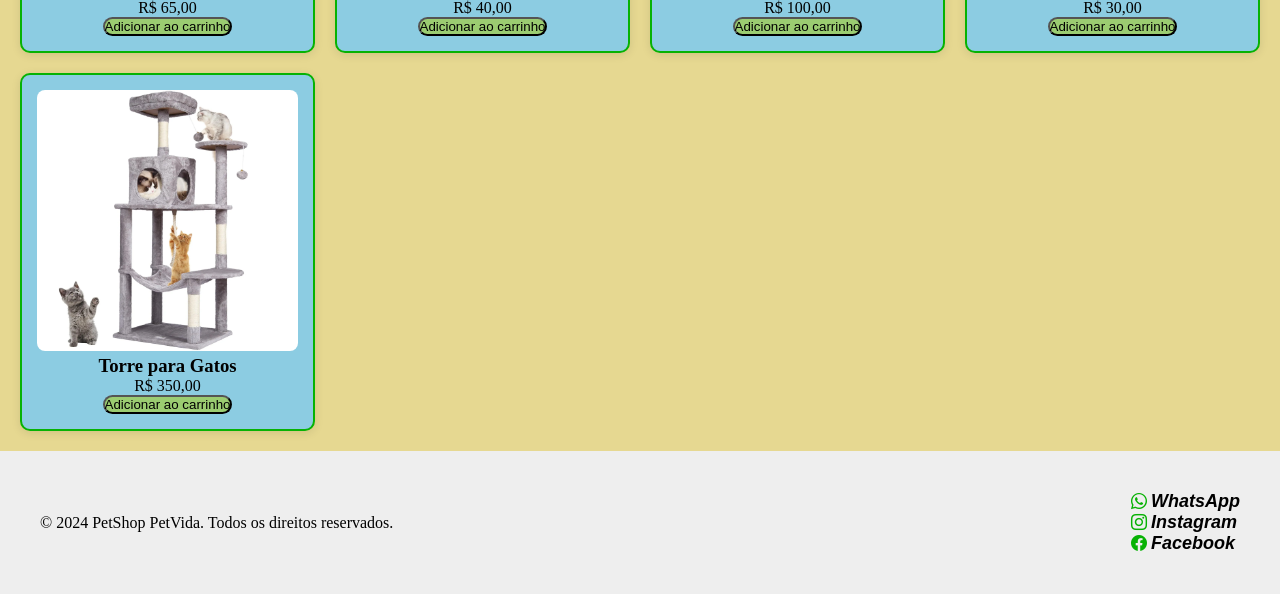
==== commit 0b269149: "correção da navbar" ====
--- a/index.html
+++ b/index.html
@@ -27,7 +27,6 @@
             <div class="logo">
                 <img id="Logo" src="img/logo_petshop.avif" alt="logo" height="150px" ; width="190px" ; />
             </div>
-            <div>
                 <ul class="menu">
                     <li><a href="#inicio">INÍCIO</a></li>
                     <li><a href="#sobre-nos">SOBRE NÓS</a></li>
@@ -36,10 +35,9 @@
                     <l1><a href="#feedback">AVALIE-NOS</a></l1>
                     <li><a href="#produtos">PRODUTOS</a></li>
                     <li><a href="#contato">CONTATOS</a></li>
-                    <div class="carrinho-nav"><li><a href="#carrinho"><img class="img-carrinho" src="img/carrinho.png.png"><span class="qtd-span">0</span></a></li></div>
+                    <li class="carrinho-nav"><a href="#carrinho"><img class="img-carrinho" src="img/carrinho.png.png"><span class="qtd-span">0</span></a></li>
                 </ul>
             </div>
-        </div>
     </nav>
     <section id="inicio" class="conteudo">
         <div class="inicio">
@@ -217,4 +215,5 @@
     </section>
     <div></div>
 </body>
+
 </html>
--- a/style.css
+++ b/style.css
@@ -16,12 +16,15 @@
 }
 .navbar{
     position: fixed;
+    top: 0%;
+    width: 100%;
+    z-index: 1000;
 }
 .div-da-nav{
      background-color: var(--cor-fundo-claro);
-    width: 1500px;
+    
     height: 100px;
-    position: sticky;
+    
     display: flex;
     align-items: center;
     justify-content: space-between;
@@ -44,6 +47,7 @@
 }
 #inicio{
     scroll-margin-top: 100px;
+    padding-top: 130px;
 }
 #sobre-nos{
     scroll-margin-top: 100px;
@@ -370,17 +374,24 @@
 .img-carrinho{
     height: 35px; width: 35px;
     color: var(--cor-verde-pet);
+    width: 30px;
 }
 .carrinho-nav{
     position: relative;
+    display: flex;
+    align-items: center;
 }
 .qtd-span{
+    position: absolute;
+    top: -8px;
+    right: -10px;
     background-color: red;
     color: white;
+    width: 18px;
+    height: 18px;
     border-radius: 50%;
-    display: flex; justify-content: center;
-    align-items: center;
-    top: 50%; right: -15px;
-    width: 20px; height: 20px;
-    position: absolute;
-}
+    display: flex;
+    align-items: center;
+    justify-content: center;
+    font-size: 12px;
+}
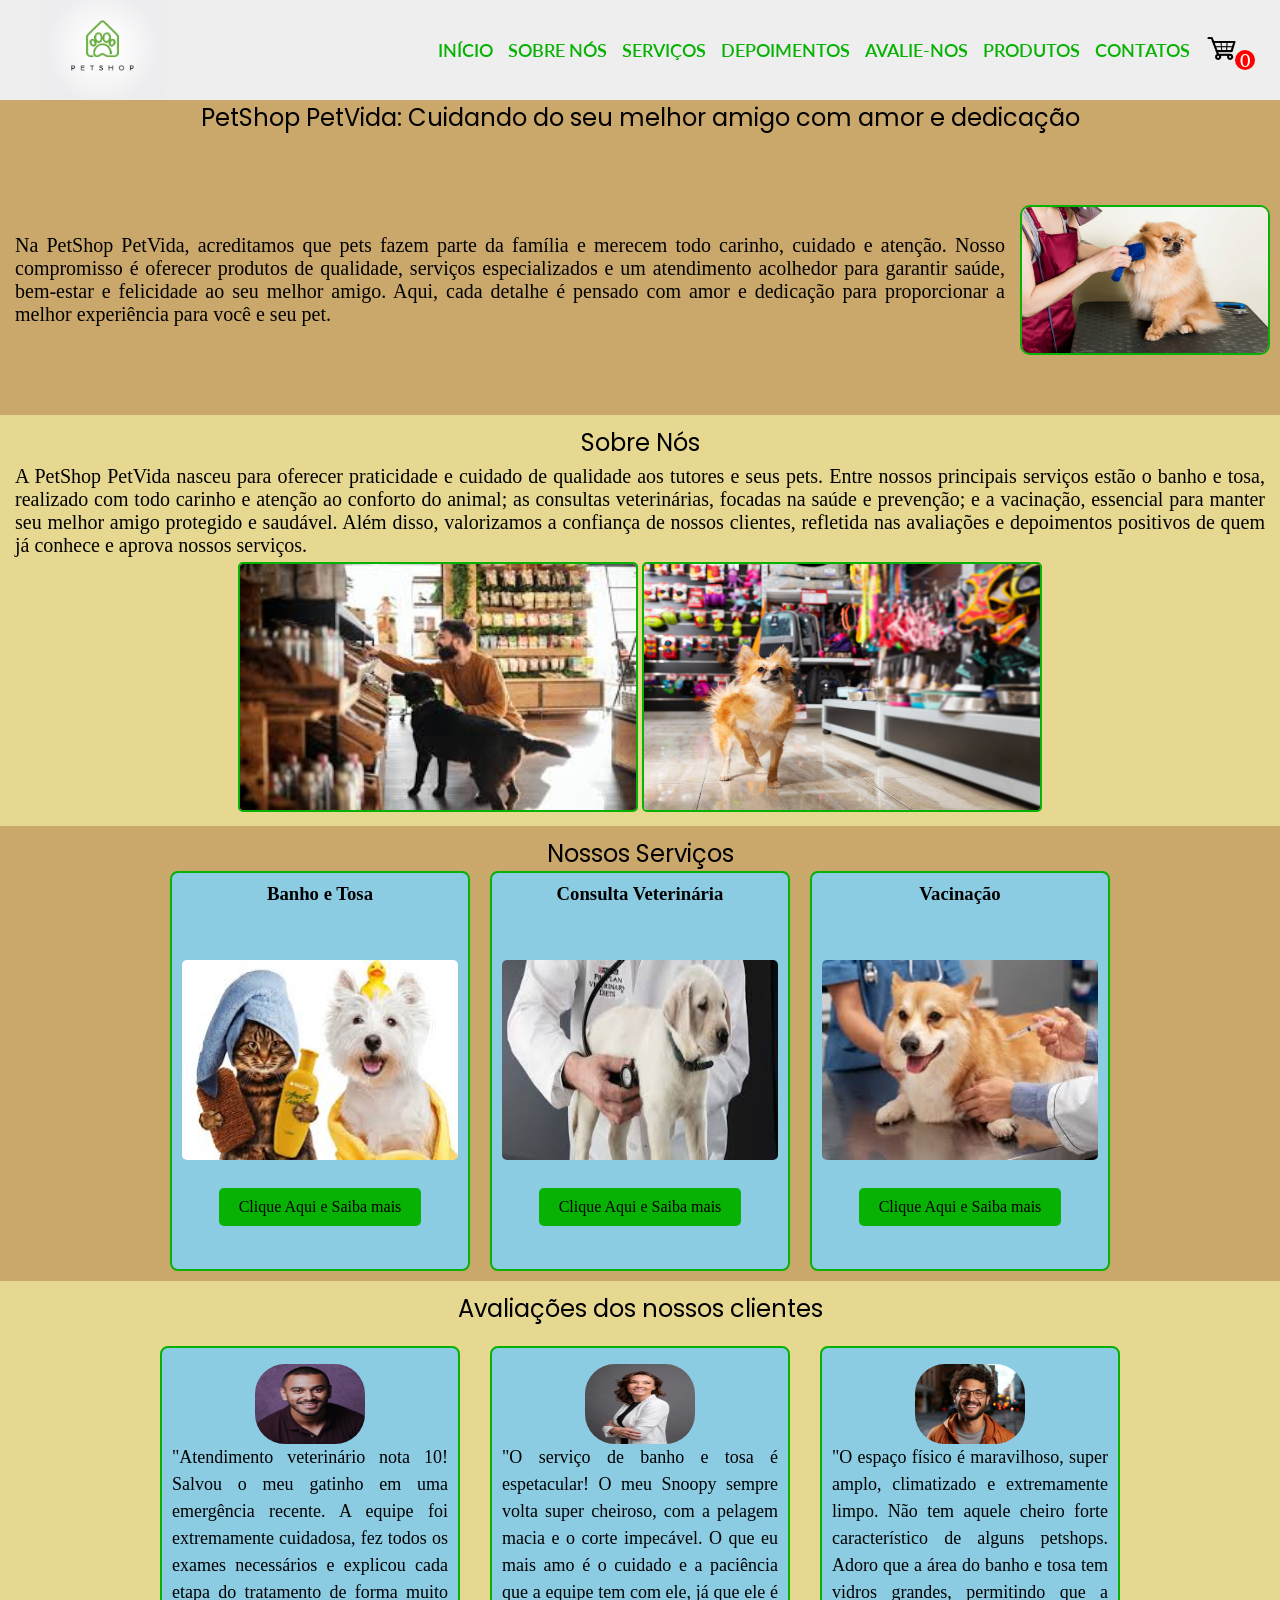
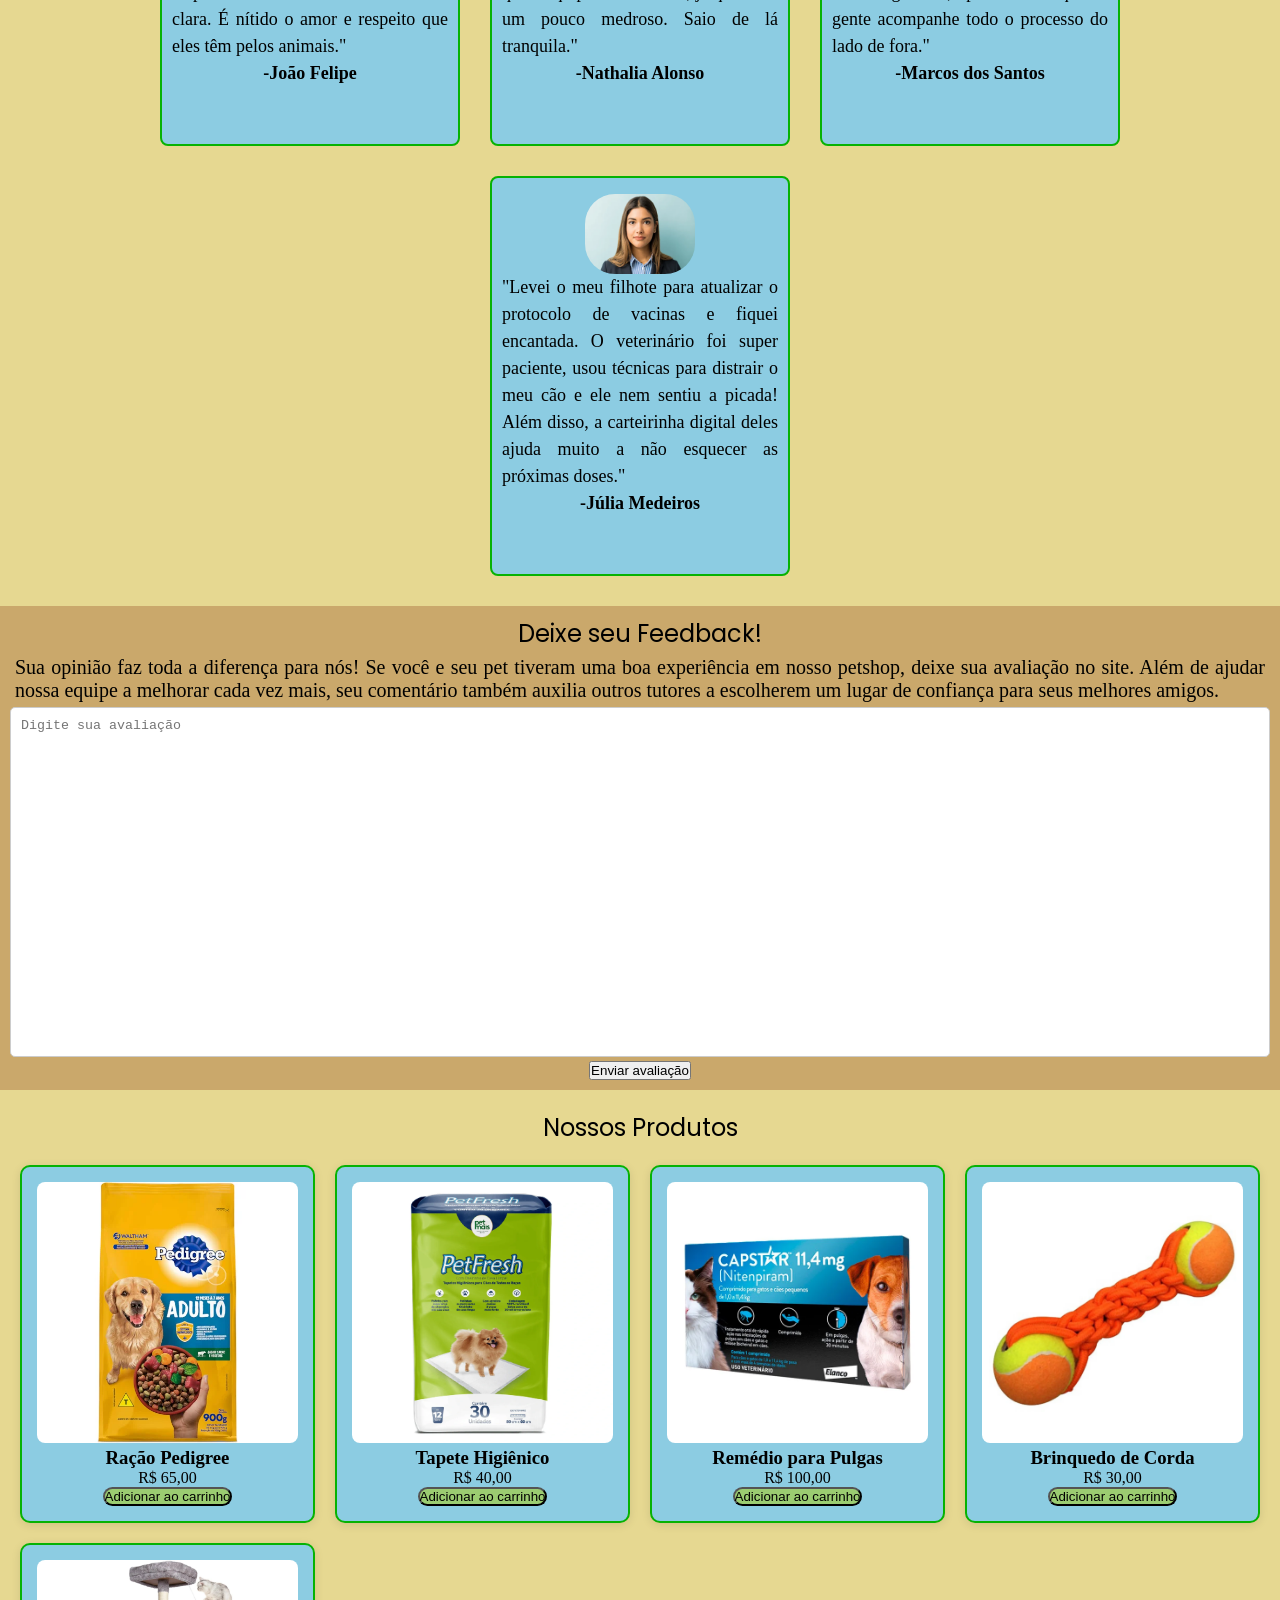
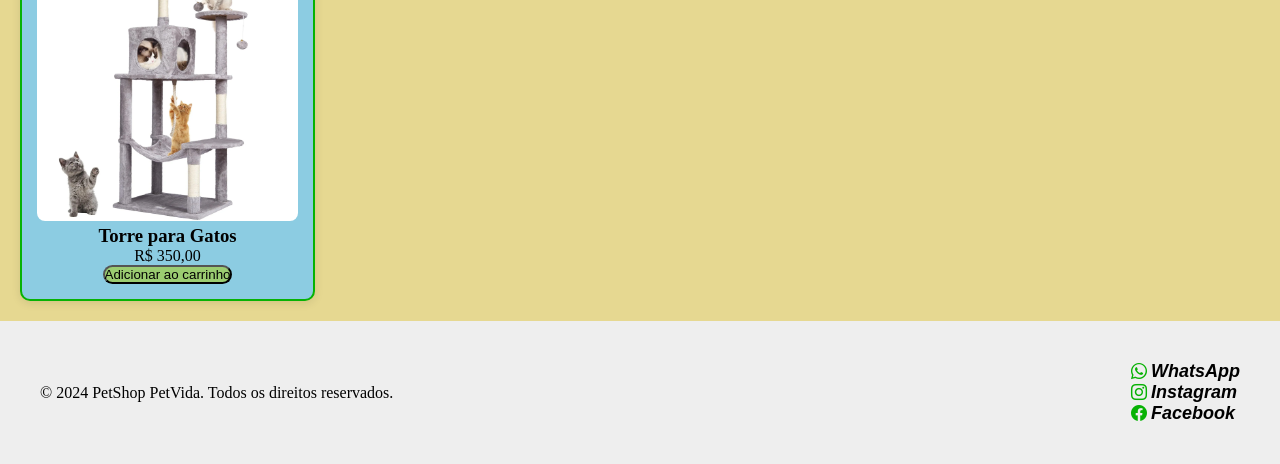
==== commit 3e8459a9: "fix: Reorganizei os arquivos" ====
--- a/index.html
+++ b/index.html
@@ -27,6 +27,7 @@
             <div class="logo">
                 <img id="Logo" src="img/logo_petshop.avif" alt="logo" height="150px" ; width="190px" ; />
             </div>
+            <div>
                 <ul class="menu">
                     <li><a href="#inicio">INÍCIO</a></li>
                     <li><a href="#sobre-nos">SOBRE NÓS</a></li>
@@ -35,9 +36,10 @@
                     <l1><a href="#feedback">AVALIE-NOS</a></l1>
                     <li><a href="#produtos">PRODUTOS</a></li>
                     <li><a href="#contato">CONTATOS</a></li>
-                    <li class="carrinho-nav"><a href="#carrinho"><img class="img-carrinho" src="img/carrinho.png.png"><span class="qtd-span">0</span></a></li>
+                    <div class="carrinho-nav"><li><button id="botao-abrir-carrinho" onclick="abrirCarrinho()"><a href="#carrinho"><img class="img-carrinho" src="img/carrinho.png.png"><span class="qtd-span">0</span></a></button></li></div>
                 </ul>
             </div>
+        </div>
     </nav>
     <section id="inicio" class="conteudo">
         <div class="inicio">
@@ -168,31 +170,31 @@
                 <img src="img/racao.png" alt="Ração">
                 <h3>Ração Pedigree</h3>
                 <p> R$ 65,00</p>
-                <button> Adicionar ao carrinho</button>
+                <button onclick="adicionarAoCarrinho(1)">Adicionar ao carrinho</button>
             </div>
             <div class="card_loja">
                 <img src="img/tapete_higienico.png" alt="Tapete">
                 <h3>Tapete Higiênico</h3>
                 <p> R$ 40,00</p>
-                <button> Adicionar ao carrinho</button>
+                <button onclick="adicionarAoCarrinho(2)">Adicionar ao carrinho</button>
             </div>
             <div class="card_loja">
                 <img src="img/remedio_pulgas.png" alt="Remédio">
                 <h3>Remédio para Pulgas</h3>
                 <p> R$ 100,00</p>
-                <button> Adicionar ao carrinho</button>
+                <button onclick="adicionarAoCarrinho(3)">Adicionar ao carrinho</button>
             </div>
             <div class="card_loja">
                 <img src="img/brinquedo_de_corda.webp" alt="Brinquedo">
                 <h3>Brinquedo de Corda</h3>
                 <p> R$ 30,00</p>
-                <button> Adicionar ao carrinho</button>
+                <button onclick="adicionarAoCarrinho(4)">Adicionar ao carrinho</button>
             </div>
             <div class="card_loja">
                 <img src="img/torre-para-gatos.webp" alt="Torre">
                 <h3>Torre para Gatos</h3>
                 <p> R$ 350,00</p>
-                <button> Adicionar ao carrinho</button>
+                <button onclick="adicionarAoCarrinho(5)">Adicionar ao carrinho</button>
             </div>
         </div>
     </section>
@@ -213,7 +215,27 @@
             </div>
         </footer>
     </section>
-    <div></div>
+    <div id="toast"></div>
+<div id="overlay" onclick="fecharCarrinho()"></div>
+<div id="carrinho-drawer">
+    <div class="carrinho-cabecalho">
+      <h2>Meu Carrinho</h2>
+      <button id="botao-fechar-carrinho" onclick="fecharCarrinho()">✕</button>
+    </div>
+    <div class="carrinho-corpo">
+        <ul id="lista-itens"></ul>
+        <!--aqui essa lista ta vazia pq o javascript vai colocar os itens-->
+    </div>
+    <div class="carrinho-footer">
+        <div class="carrinho-total">
+            <span>TOTAL:</span>
+            <span id="total-compra">R$ 0,00</span>
+        </div>
+        <button id="botao-finalizar-compra" onclick="finalizarCompra()" disabled>
+            Finalizar Compra
+        </button>
+    </div>
+</div>
+    <script src="javascript/CarrinhoJs.js"></script>
 </body>
-
 </html>
--- a/style.css
+++ b/style.css
@@ -21,10 +21,9 @@
     z-index: 1000;
 }
 .div-da-nav{
-     background-color: var(--cor-fundo-claro);
-    
+    background-color: var(--cor-fundo-claro);
     height: 100px;
-    
+
     display: flex;
     align-items: center;
     justify-content: space-between;
@@ -47,7 +46,6 @@
 }
 #inicio{
     scroll-margin-top: 100px;
-    padding-top: 130px;
 }
 #sobre-nos{
     scroll-margin-top: 100px;
@@ -374,24 +372,206 @@
 .img-carrinho{
     height: 35px; width: 35px;
     color: var(--cor-verde-pet);
-    width: 30px;
 }
 .carrinho-nav{
     position: relative;
-    display: flex;
-    align-items: center;
 }
 .qtd-span{
-    position: absolute;
-    top: -8px;
-    right: -10px;
     background-color: red;
     color: white;
-    width: 18px;
-    height: 18px;
     border-radius: 50%;
+    display: flex; justify-content: center;
+    align-items: center;
+    top: 50%; right: -15px;
+    width: 20px; height: 20px;
+    position: absolute;
+}
+
+#carrinho-drawer{
+    position: fixed;
+    top: 0;
+    right: 0;
+    height: 100%;
+    width: 350px;
+    background-color: var(--cor-fundo-claro);
+    z-index: 20;
+    display: flex;
+    flex-direction: column;
+    transform: translateX(100%);
+    transition: transform 0.45s ease;
+}
+/* overlay é ficar escuro a tela quando clicar no carrinho */
+#overlay {
+    display: none;               /* escondido por padrão */
+    position: fixed;             /* cobre TODA a tela    */
+    inset: 0;                    /* top/right/bottom/left = 0 */
+    background-color: rgba(0, 0, 0, 0.45);
+    z-index: 10;
+}
+#overlay.visivel {
+    display: block;
+}
+#botao-abrir-carrinho{
+    background-color: transparent;
+    border: none;
+}
+#botao-fechar-carrinho {
+    background: none;
+    border: none;
+    font-size: 22px;
+    cursor: pointer;
+    color: var(--cor-texto-mudo);
+    line-height: 1;
+}
+#carrinho-drawer.aberto {
+    transform: translateX(0);
+}
+.carrinho-cabecalho {
+    padding: 100px;
+    border-bottom: 1px solid var(--cor-borda);
+    display: flex;
+    align-items: center;
+    justify-content: space-between;
+}
+.carrinho-cabecalho h2{
+    font-size: 20px;
+    font-weight: 800;
+}
+#botao-fechar-carrinho:hover {
+    color: rgba(255, 0, 0, 0.782);
+    transition: 0.5s ease;
+}
+.carrinho-corpo {
+    flex: 1;
+    overflow-y: auto;   /* adiciona scroll se tiver muitos itens */
+    padding: 16px;
+}
+#lista-itens {
+    list-style: none;
+    display: flex;
+    flex-direction: column;
+    gap: 10px;
+}
+.item-carrinho {
+    background-color: var(--cor-verde-pet);
+    border-radius: 14px;
+    padding: 14px;
+    display: flex;
+    align-items: center;
+    justify-content: space-between;
+    gap: 12px;
+}
+.item-info .item-nome {
+      font-size: 14px;
+      font-weight: 700;
+      margin-bottom: 3px;
+}
+
+.item-info .item-calculo {
+    font-size: 12px;
+    color: rgb(0, 0, 0);
+}
+
+.item-info .item-calculo strong {
+    color: black;
+}
+
+    /* Botões + e − e número da quantidade */
+.controles-qtd {
+    display: flex;
+    align-items: center;
+    gap: 8px;
+    flex-shrink: 0;  /* impede que encolha */
+}
+
+.botao-qtd {
+    width: 28px;
+    height: 28px;
+    border-radius: 50%;   /* deixa o botão circular */
+    background-color: var(--cor-marrom-claro);
+    border: none;
+    cursor: pointer;
+    font-size: 18px;
+    font-weight: 700;
+    color: #fff;
     display: flex;
     align-items: center;
     justify-content: center;
-    font-size: 12px;
-}
+    transition: background-color 0.2s ease;
+    line-height: 1;
+}
+
+.numero-qtd {
+    font-size: 15px;
+    font-weight: 800;
+    min-width: 16px;
+    text-align: center;
+}
+.carrinho-vazio {
+    text-align: center;
+    padding: 40px 20px;
+    color: black;
+    font-size: 15px;
+}
+.carrinho-footer {
+    padding: 16px 20px;
+    border-top: 1px solid black;
+}
+
+.carrinho-total {
+    display: flex;
+    justify-content: space-between;
+    align-items: center;
+    margin-bottom: 14px;
+}
+.carrinho-total span:first-child {
+    font-size: 16px;
+    font-weight: 600;
+}
+#total-compra {
+    font-size: 20px;
+    font-weight: 800;
+    color: var(--cor-verde-pet);
+}
+#botao-finalizar-compra {
+    width: 100%;
+    background-color: rgb(0, 0, 0);
+    color: #fff;
+    border: none;
+    border-radius: 50px;
+    padding: 14px;
+    font-family: 'Nunito', sans-serif;
+    font-size: 15px;
+    font-weight: 800;
+    cursor: pointer;
+    transition: background-color 0.2s ease;
+}
+#botao-finalizar-compra:hover {
+    background-color: rgb(104, 69, 25)
+}
+#botao-finalizar-compra:disabled {
+    background-color: #ddd5c4;
+    color: #7A6A55;
+    cursor: not-allowed;
+}
+#toast {
+    position: fixed;
+    bottom: 30px;
+    left: 50%;
+    transform: translateX(-50%);
+    background-color: #2C2416;
+    color: #fff;
+    padding: 10px 22px;
+    border-radius: 50px;
+    font-size: 14px;
+    font-weight: 600;
+    opacity: 0;
+    pointer-events: none;      /* não bloqueia cliques */
+    transition: opacity 0.2s ease;
+    z-index: 99;
+    white-space: nowrap;
+}
+
+#toast.mostrar {
+    opacity: 1;
+}
